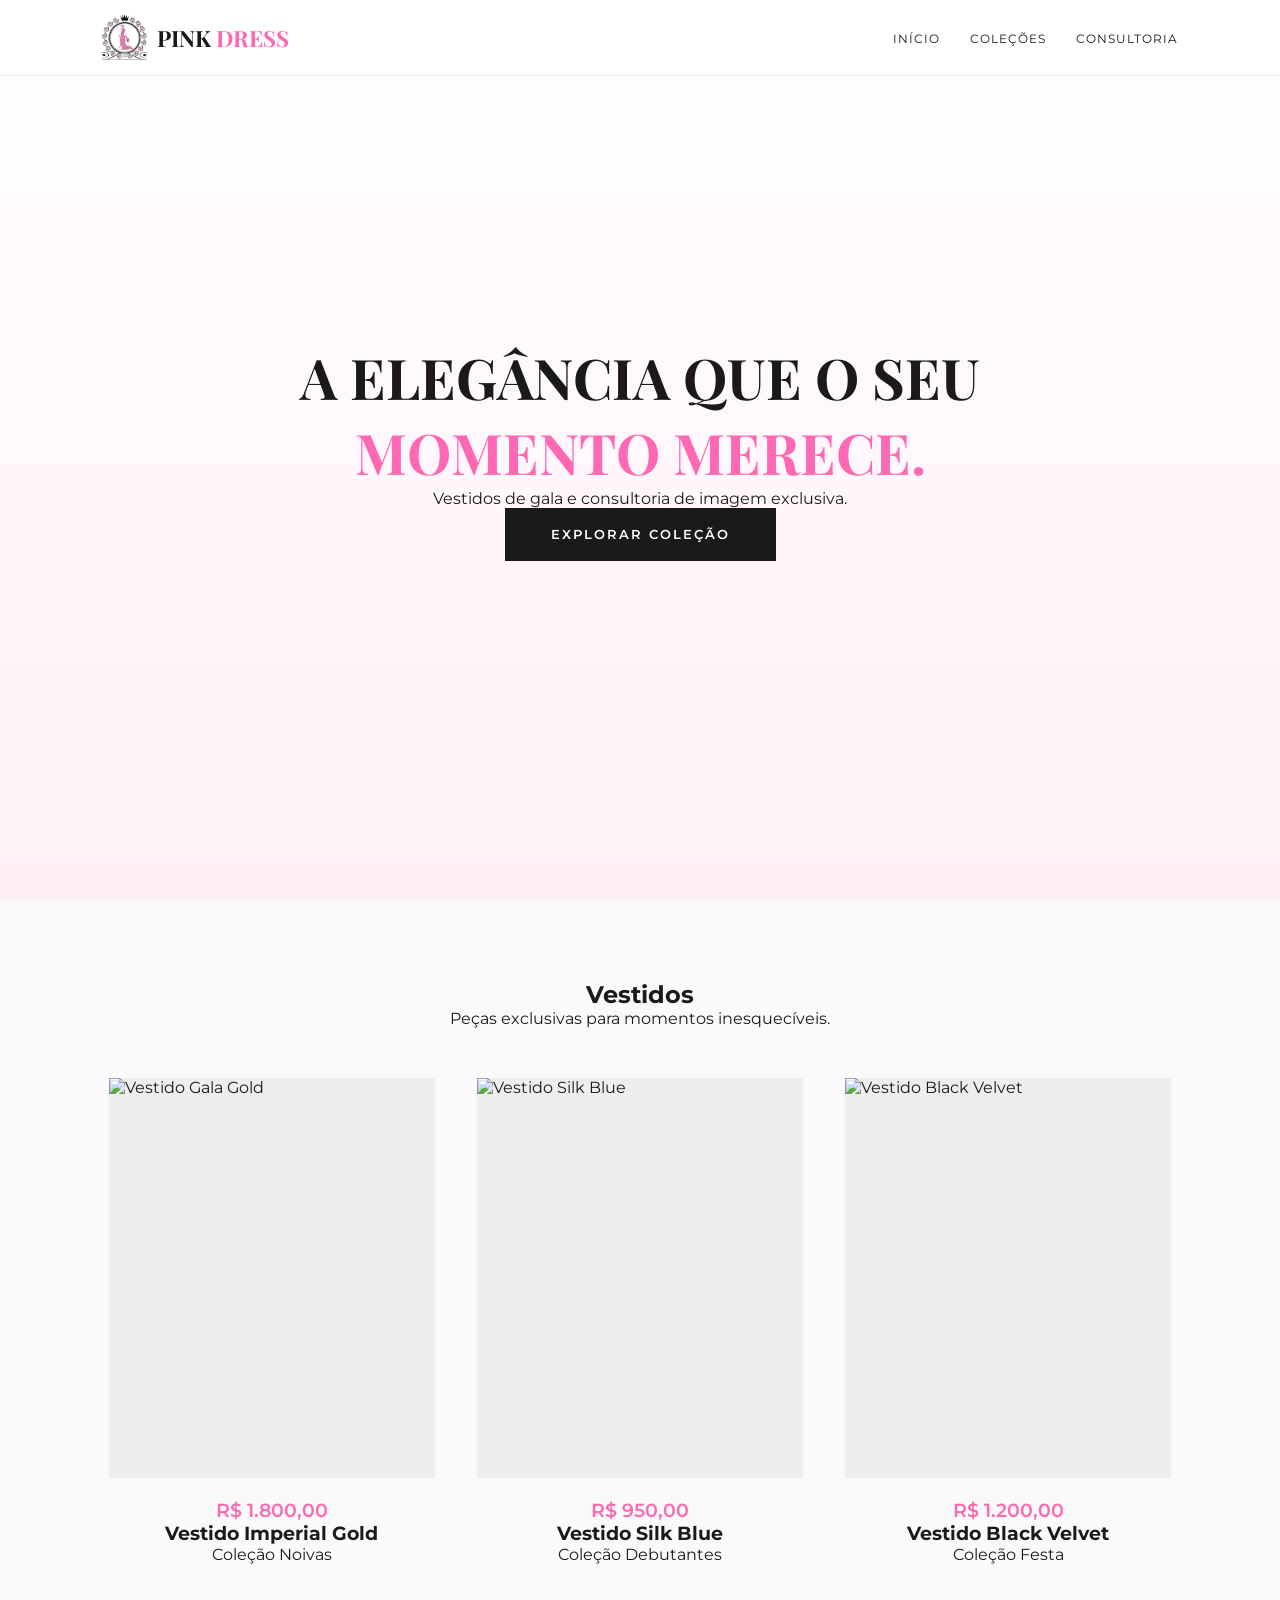
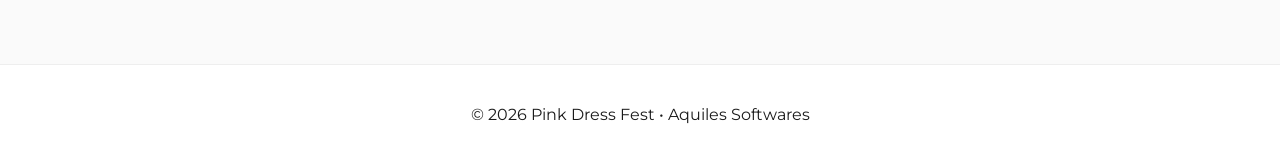
==== index.html @ ac2a023e "Update index.html" ====
<!DOCTYPE html>
<html lang="pt-br">
<head>
    <meta charset="UTF-8">
    <meta name="viewport" content="width=device-width, initial-scale=1.0">
    <title>Pink Dress Fest | Vitrine de Elite</title>
    <link rel="stylesheet" href="style.css">
    <link href="https://fonts.googleapis.com/css2?family=Playfair+Display:wght@400;700&family=Montserrat:wght@300;400;600&display=swap" rel="stylesheet">
</head>
<body>

<header>
    <nav class="navbar">
        <div class="logo">
            <img src="488578531_2032792070558680_6941908533414280762_n.jpg" alt="Pink Dress Logo" class="logo-img">
            PINK <span class="logo-text-dress">DRESS</span>
        </div>
        
        
        <label for="menu-check" class="menu-icon">
            <span></span><span></span><span></span>
        </label>

        <ul class="nav-links">
            <li><a href="#home">Início</a></li>
            <li><a href="#vitrine">Coleções</a></li>
            <li><a href="consultoria.html">Consultoria</a></li>
        </ul>
    </nav>
</header>

<section id="home" class="hero">
    <div class="hero-content">
        <h1>A ELEGÂNCIA QUE O SEU <br><span>MOMENTO MERECE.</span></h1>
        <p>Vestidos de gala e consultoria de imagem exclusiva.</p>
        <a href="#vitrine" class="btn-primary">Explorar Coleção</a>
    </div>
</section>

<section id="vitrine" class="container">
    <div class="header-section">
        <h2>Vestidos</h2>
        <p>Peças exclusivas para momentos inesquecíveis.</p>
    </div>

    <div class="product-grid" id="product-list">
        <article class="product-card">
            <a href="produto.html?item=imperial-gold" class="product-link">
                <div class="product-image-container">
                    <img src="https://images.unsplash.com/photo-1566174053879-31528523f8ae?q=80&w=400" alt="Vestido Gala Gold">
                </div>
                <div class="product-info">
                    <span class="price-tag">R$ 1.800,00</span>
                    <h3>Vestido Imperial Gold</h3>
                    <p class="category">Coleção Noivas</p>
                </div>
            </a>
        </article>

        <article class="product-card">
            <a href="produto.html?item=silk-blue" class="product-link">
                <div class="product-image-container">
                    <img src="https://images.unsplash.com/photo-1595777457583-95e059d581b8?q=80&w=400" alt="Vestido Silk Blue">
                </div>
                <div class="product-info">
                    <span class="price-tag">R$ 950,00</span>
                    <h3>Vestido Silk Blue</h3>
                    <p class="category">Coleção Debutantes</p>
                </div>
            </a>
        </article>

        <article class="product-card">
            <a href="produto.html?item=black-velvet" class="product-link">
                <div class="product-image-container">
                    <img src="https://images.unsplash.com/photo-1539008835657-9e8e9680fe0a?q=80&w=400" alt="Vestido Black Velvet">
                </div>
                <div class="product-info">
                    <span class="price-tag">R$ 1.200,00</span>
                    <h3>Vestido Black Velvet</h3>
                    <p class="category">Coleção Festa</p>
                </div>
            </a>
        </article>
    </div>
</section>

<footer style="padding: 40px; text-align: center; background: #fff; border-top: 1px solid #eee;">
    <p>&copy; 2026 Pink Dress Fest • Aquiles Softwares</p>
</footer>

<script src="script.js"></script>
</body>
</html>
---- style.css ----
/* Variáveis */
:root {
    --primary: #ff69b4;
    --primary-hover: #ff1493; 
    --text-dark: #1a1a1a;
    --text-light: #71717a;
    --bg-white: #ffffff;
    --bg-off: #fafafa;
}

* { margin: 0; padding: 0; box-sizing: border-box; }

body {
    background-color: var(--bg-white);
    color: var(--text-dark);
    font-family: 'Montserrat', sans-serif;
    scroll-behavior: smooth;
    overflow-x: hidden;
}

/* Navbar */
.navbar {
    display: flex; justify-content: space-between; align-items: center;
    padding: 15px 8%; background: #fff; border-bottom: 1px solid #eee;
    position: fixed; width: 100%; z-index: 1000;
}
.logo { display: flex; align-items: center; font-family: 'Playfair Display'; font-size: 1.4rem; font-weight: 700; }
.logo-img { height: 45px; margin-right: 10px; }
.logo-text-dress { color: var(--primary); margin-left: 5px; }

.nav-links { display: flex; list-style: none; }
.nav-links li a { 
    color: var(--text-dark); text-decoration: none; margin-left: 30px; 
    font-size: 0.75rem; text-transform: uppercase; letter-spacing: 1px;
}

/* Hero */
.hero {
    height: 100vh; display: flex; align-items: center; justify-content: center;
    text-align: center; background: linear-gradient(rgba(255,255,255,0.3), rgba(255,105,180,0.1)), 
    url('https://www.psicologo.com.br/wp-content/uploads/casamento-feliz-um-guia-para-casamentos-felizes-2048x1157.jpg');
    background-size: cover; background-position: center; background-attachment: fixed;
}
.hero h1 { font-family: 'Playfair Display'; font-size: 3.5rem; }
.hero h1 span { color: var(--primary); }

/* Botões */
.btn-primary {
    display: inline-block; padding: 18px 45px; background: var(--text-dark);
    color: #fff; text-decoration: none; text-transform: uppercase; font-weight: 600;
    font-size: 0.8rem; letter-spacing: 2px; transition: 0.3s; border: 1px solid var(--text-dark);
}
.btn-primary:hover { background: var(--primary); border-color: var(--primary); transform: translateY(-3px); }

/* Vitrine */
.container { padding: 80px 8%; background: var(--bg-off); }
.header-section { text-align: center; margin-bottom: 50px; }

.product-grid {
    display: grid; grid-template-columns: repeat(auto-fit, minmax(300px, 1fr));
    gap: 30px; justify-items: center;
}

.product-link { text-decoration: none; color: inherit; display: block; width: 100%; }

.product-card { width: 100%; max-width: 326px; transition: 0.3s; }
.product-image-container { height: 400px; overflow: hidden; position: relative; background: #eee; }
.product-image-container img { width: 100%; height: 100%; object-fit: cover; transition: 0.6s; }
.product-card:hover img { transform: scale(1.08); }

.product-info { padding: 20px 0; text-align: center; }
.price-tag { color: var(--primary); font-size: 1.2rem; font-weight: 600; }

/* Mobile */
@media (max-width: 768px) {
    .navbar { padding: 10px 5%; }
    .hero h1 { font-size: 2.2rem; }
    
    .product-grid {
        display: flex; overflow-x: auto; scroll-snap-type: x mandatory;
        gap: 20px; padding: 20px 5%;
    }
    .product-grid::-webkit-scrollbar { display: none; }
    .product-card { flex: 0 0 280px; scroll-snap-align: center; }
    
    .hero { background-attachment: scroll; }
}
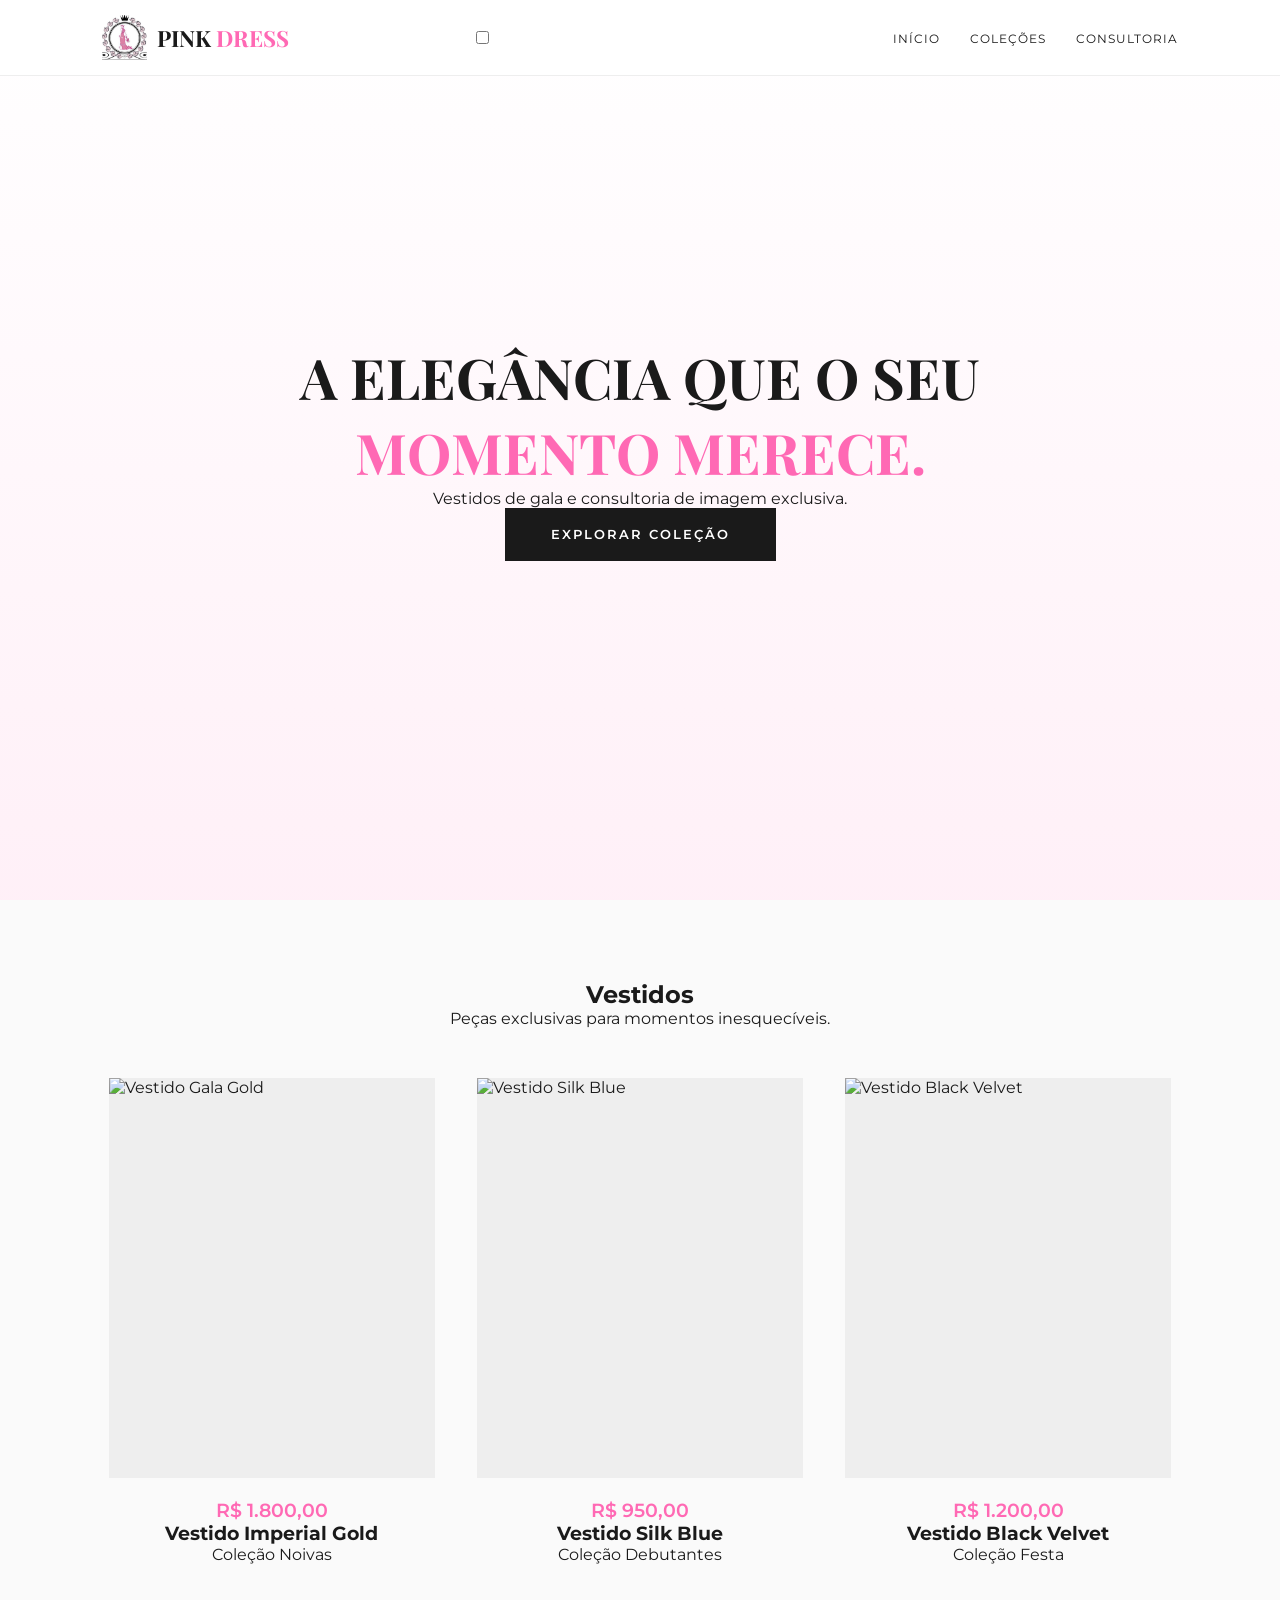
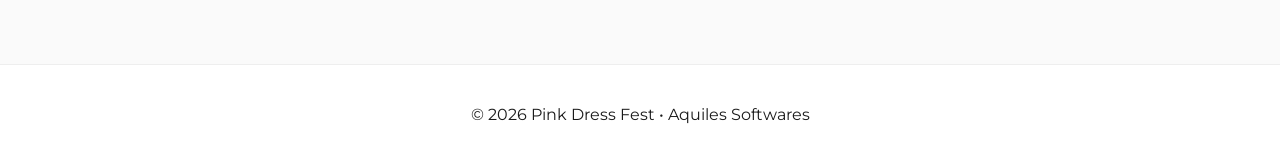
==== commit 5da7f19e: "Update index.html" ====
--- a/index.html
+++ b/index.html
@@ -3,7 +3,7 @@
 <head>
     <meta charset="UTF-8">
     <meta name="viewport" content="width=device-width, initial-scale=1.0">
-    <title>Pink Dress Fest | Vitrine de Elite</title>
+    <title>Pink Dress Fest</title>
     <link rel="stylesheet" href="style.css">
     <link href="https://fonts.googleapis.com/css2?family=Playfair+Display:wght@400;700&family=Montserrat:wght@300;400;600&display=swap" rel="stylesheet">
 </head>
@@ -16,9 +16,12 @@
             PINK <span class="logo-text-dress">DRESS</span>
         </div>
         
+        <input type="checkbox" id="menu-check">
         
         <label for="menu-check" class="menu-icon">
-            <span></span><span></span><span></span>
+            <span></span>
+            <span></span>
+            <span></span>
         </label>
 
         <ul class="nav-links">
--- a/style.css
+++ b/style.css
@@ -85,3 +85,63 @@
     
     .hero { background-attachment: scroll; }
 }
+/* ... (mantenha as variáveis e o topo do CSS igual) ... */
+
+/* MELHORIA NA NAVBAR MOBILE */
+@media (max-width: 768px) {
+    .navbar { 
+        padding: 10px 5%; 
+        height: 70px;
+    }
+
+    /* Menu Lateral Estilo "Drawer" */
+    .nav-links {
+        position: fixed;
+        top: 0;
+        right: -100%;
+        width: 75%; /* Não ocupa a tela toda para dar profundidade */
+        height: 100vh;
+        background: #fff;
+        flex-direction: column;
+        justify-content: center;
+        align-items: center;
+        box-shadow: -10px 0 30px rgba(0,0,0,0.1);
+        z-index: 999;
+    }
+
+    .nav-links li { margin: 25px 0; }
+    .nav-links li a { font-size: 1.1rem; font-weight: 600; }
+
+    /* Ajuste do Hero para telas verticais */
+    .hero { 
+        background-attachment: scroll; /* Evita bugs de rolagem no iOS */
+        padding: 0 20px;
+    }
+    
+    .hero h1 { 
+        font-size: 1.8rem; /* Texto menor para não quebrar feio */
+        letter-spacing: 1px;
+    }
+
+    /* SCROLL HORIZONTAL PREMIUM */
+    .product-grid {
+        display: flex;
+        overflow-x: auto;
+        scroll-snap-type: x mandatory;
+        gap: 15px;
+        padding: 20px 5%; /* Alinhado com a margem da logo */
+        scrollbar-width: none; /* Firefox */
+    }
+
+    .product-grid::-webkit-scrollbar { display: none; } /* Chrome/Safari */
+
+    .product-card {
+        flex: 0 0 75vw; /* Mostra 75% do card e um pedaço do próximo */
+        scroll-snap-align: center;
+    }
+
+    .product-image-container {
+        height: 380px; /* Mais alto para destacar o corte do vestido */
+        border-radius: 12px; /* Bordas arredondadas dão toque moderno */
+    }
+}
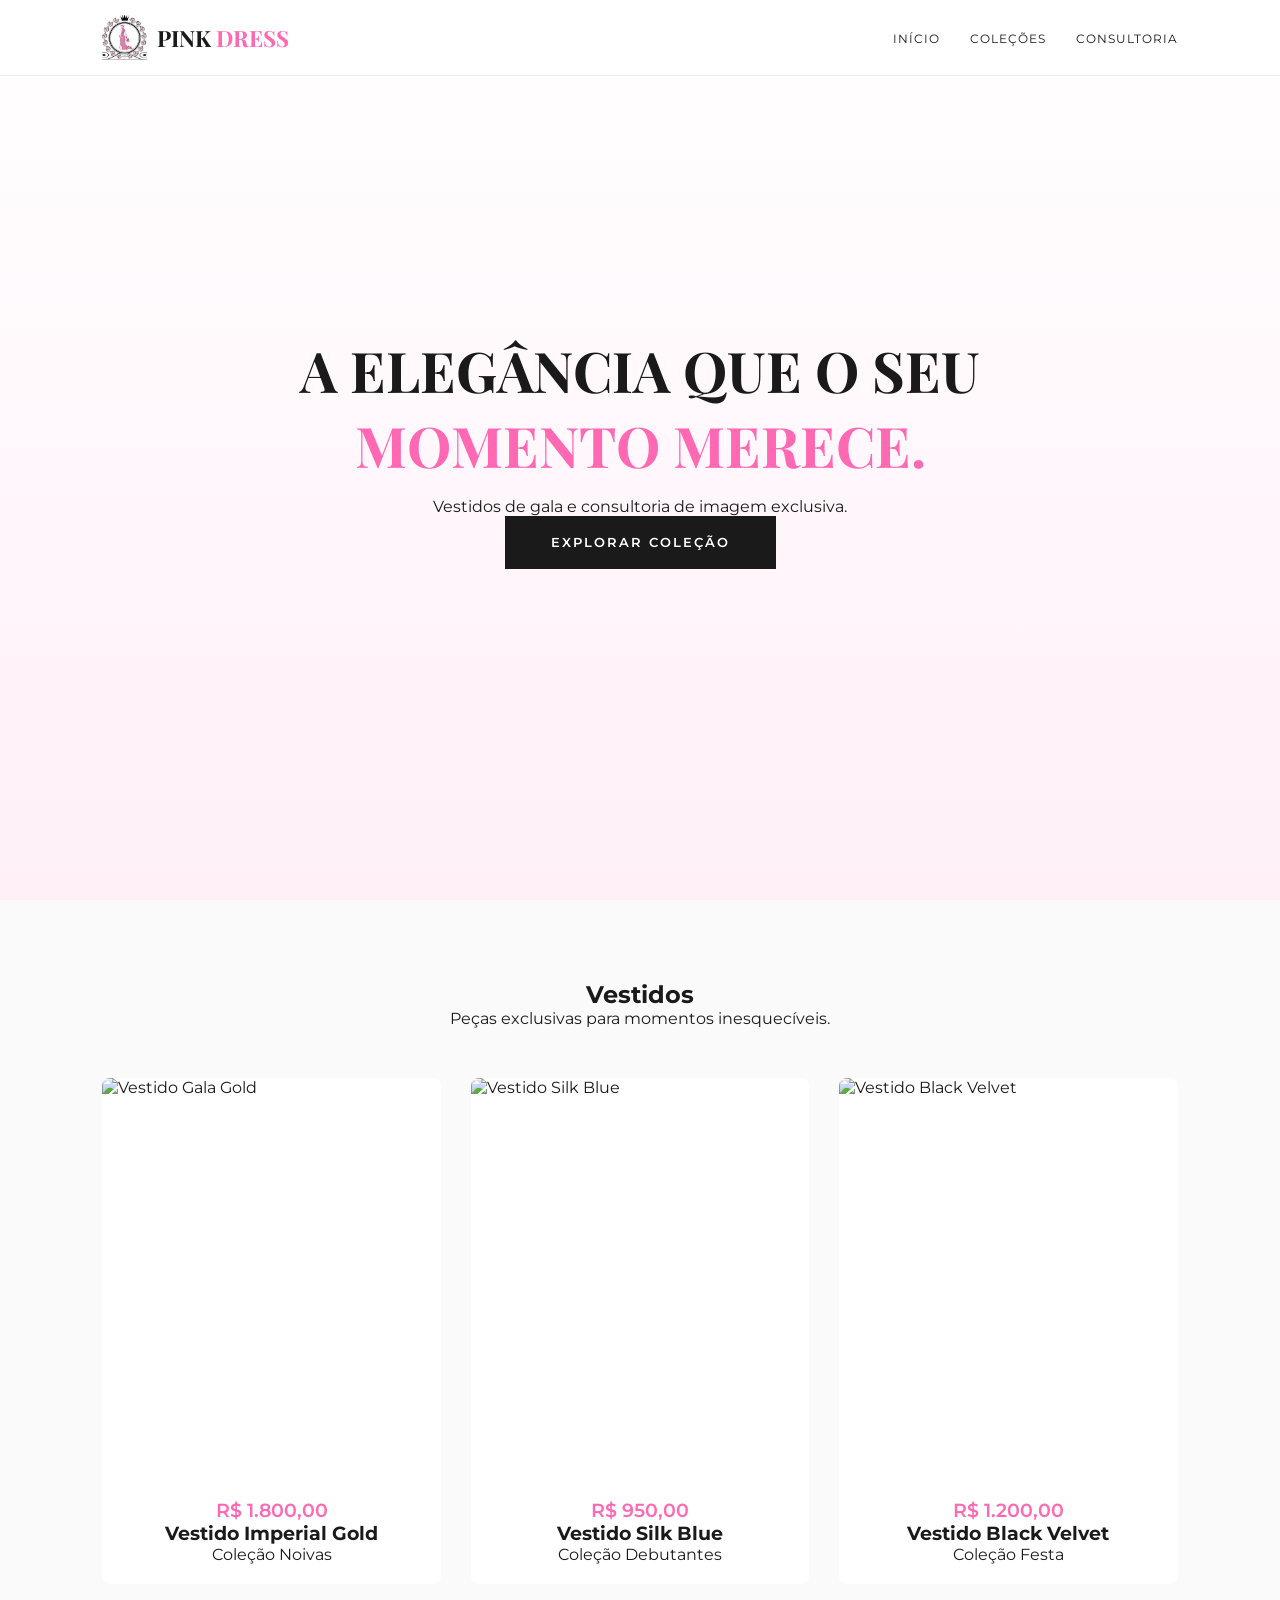
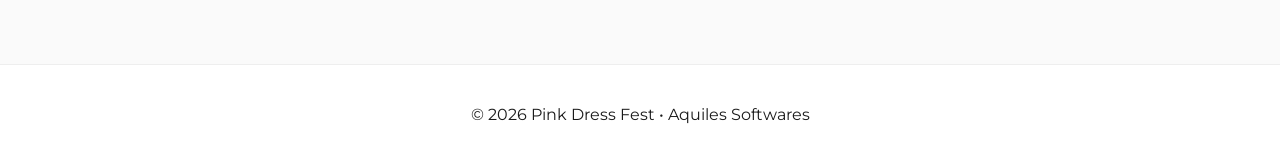
==== commit 4f2e5127: "Update index.html" ====
--- a/index.html
+++ b/index.html
@@ -76,7 +76,7 @@
         <article class="product-card">
             <a href="produto.html?item=black-velvet" class="product-link">
                 <div class="product-image-container">
-                    <img src="https://images.unsplash.com/photo-1539008835657-9e8e9680fe0a?q=80&w=400" alt="Vestido Black Velvet">
+                    <img src="https://www.deliriyou.com.br/app-deliriyou/assets/images/dinamica/produto/457/cor_0/03062-vestido-black-longo-210120-e95854.jpg" alt="Vestido Black Velvet">
                 </div>
                 <div class="product-info">
                     <span class="price-tag">R$ 1.200,00</span>
--- a/style.css
+++ b/style.css
@@ -1,4 +1,3 @@
-/* Variáveis */
 :root {
     --primary: #ff69b4;
     --primary-hover: #ff1493; 
@@ -18,7 +17,7 @@
     overflow-x: hidden;
 }
 
-/* Navbar */
+/* --- Navbar --- */
 .navbar {
     display: flex; justify-content: space-between; align-items: center;
     padding: 15px 8%; background: #fff; border-bottom: 1px solid #eee;
@@ -28,23 +27,25 @@
 .logo-img { height: 45px; margin-right: 10px; }
 .logo-text-dress { color: var(--primary); margin-left: 5px; }
 
+#menu-check { display: none; }
+
 .nav-links { display: flex; list-style: none; }
 .nav-links li a { 
     color: var(--text-dark); text-decoration: none; margin-left: 30px; 
-    font-size: 0.75rem; text-transform: uppercase; letter-spacing: 1px;
+    font-size: 0.75rem; text-transform: uppercase; letter-spacing: 1px; transition: 0.3s;
 }
+.nav-links li a:hover { color: var(--primary); }
 
-/* Hero */
+/* --- Hero --- */
 .hero {
     height: 100vh; display: flex; align-items: center; justify-content: center;
     text-align: center; background: linear-gradient(rgba(255,255,255,0.3), rgba(255,105,180,0.1)), 
     url('https://www.psicologo.com.br/wp-content/uploads/casamento-feliz-um-guia-para-casamentos-felizes-2048x1157.jpg');
     background-size: cover; background-position: center; background-attachment: fixed;
 }
-.hero h1 { font-family: 'Playfair Display'; font-size: 3.5rem; }
+.hero h1 { font-family: 'Playfair Display'; font-size: 3.5rem; margin-bottom: 15px; }
 .hero h1 span { color: var(--primary); }
 
-/* Botões */
 .btn-primary {
     display: inline-block; padding: 18px 45px; background: var(--text-dark);
     color: #fff; text-decoration: none; text-transform: uppercase; font-weight: 600;
@@ -52,96 +53,138 @@
 }
 .btn-primary:hover { background: var(--primary); border-color: var(--primary); transform: translateY(-3px); }
 
-/* Vitrine */
+/* --- Vitrine --- */
 .container { padding: 80px 8%; background: var(--bg-off); }
 .header-section { text-align: center; margin-bottom: 50px; }
+.product-grid { display: grid; grid-template-columns: repeat(auto-fit, minmax(300px, 1fr)); gap: 30px; }
+.product-link { text-decoration: none; color: inherit; }
+.product-card { background: #fff; transition: 0.3s; border-radius: 8px; overflow: hidden; }
+.product-image-container { height: 400px; overflow: hidden; position: relative; }
+.product-image-container img { width: 100%; height: 100%; object-fit: cover; transition: 0.6s; }
+.product-card:hover img { transform: scale(1.08); }
+.product-info { padding: 20px; text-align: center; }
+.price-tag { color: var(--primary); font-size: 1.2rem; font-weight: 600; }
 
-.product-grid {
-    display: grid; grid-template-columns: repeat(auto-fit, minmax(300px, 1fr));
-    gap: 30px; justify-items: center;
+/* --- Mobile (3 Retas + Scroll Horizontal) --- */
+@media (max-width: 768px) {
+    .navbar { padding: 15px 5%; }
+
+    /* Ícone das 3 retas */
+    .menu-icon {
+        display: flex; flex-direction: column; justify-content: space-between;
+        width: 30px; height: 20px; cursor: pointer; z-index: 1100;
+    }
+    .menu-icon span {
+        display: block; height: 3px; width: 100%; background: var(--text-dark);
+        border-radius: 10px; transition: 0.3s;
+    }
+
+    /* Animação para o X */
+    #menu-check:checked ~ .menu-icon span:nth-child(1) { transform: translateY(8px) rotate(45deg); }
+    #menu-check:checked ~ .menu-icon span:nth-child(2) { opacity: 0; }
+    #menu-check:checked ~ .menu-icon span:nth-child(3) { transform: translateY(-9px) rotate(-45deg); }
+
+    /* Menu lateral */
+    .nav-links {
+        position: fixed; top: 0; right: -100%; width: 70%; height: 100vh;
+        background: #fff; flex-direction: column; justify-content: center;
+        align-items: center; gap: 30px; transition: 0.4s; box-shadow: -5px 0 15px rgba(0,0,0,0.1);
+    }
+    #menu-check:checked ~ .nav-links { right: 0; }
+    .nav-links li a { margin-left: 0; font-size: 1.1rem; font-weight: 600; }
+
+    /* Scroll Horizontal */
+    .product-grid {
+        display: flex; overflow-x: auto; scroll-snap-type: x mandatory;
+        padding: 20px 5%; gap: 15px; scrollbar-width: none;
+    }
+    .product-grid::-webkit-scrollbar { display: none; }
+    .product-card { flex: 0 0 80vw; scroll-snap-align: center; }
+    
+    .hero h1 { font-size: 2rem; }
+    .hero { background-attachment: scroll; }
+}
+/* --- Página de Consultoria --- */
+.consultoria-section {
+    padding: 140px 8% 80px;
+    background-color: var(--bg-off);
+    min-height: 100vh;
 }
 
-.product-link { text-decoration: none; color: inherit; display: block; width: 100%; }
+.container-flex {
+    display: grid;
+    grid-template-columns: 1fr 1fr;
+    gap: 60px;
+    align-items: start;
+}
 
-.product-card { width: 100%; max-width: 326px; transition: 0.3s; }
-.product-image-container { height: 400px; overflow: hidden; position: relative; background: #eee; }
-.product-image-container img { width: 100%; height: 100%; object-fit: cover; transition: 0.6s; }
-.product-card:hover img { transform: scale(1.08); }
+.titulo-vip {
+    font-family: 'Playfair Display', serif;
+    font-size: 3rem;
+    margin-bottom: 20px;
+}
 
-.product-info { padding: 20px 0; text-align: center; }
-.price-tag { color: var(--primary); font-size: 1.2rem; font-weight: 600; }
+.destaque-pink { color: var(--primary); }
 
-/* Mobile */
-@media (max-width: 768px) {
-    .navbar { padding: 10px 5%; }
-    .hero h1 { font-size: 2.2rem; }
-    
-    .product-grid {
-        display: flex; overflow-x: auto; scroll-snap-type: x mandatory;
-        gap: 20px; padding: 20px 5%;
-    }
-    .product-grid::-webkit-scrollbar { display: none; }
-    .product-card { flex: 0 0 280px; scroll-snap-align: center; }
-    
-    .hero { background-attachment: scroll; }
+.subtitulo {
+    font-size: 1.1rem;
+    color: var(--text-light);
+    line-height: 1.6;
+    margin-bottom: 40px;
 }
-/* ... (mantenha as variáveis e o topo do CSS igual) ... */
 
-/* MELHORIA NA NAVBAR MOBILE */
-@media (max-width: 768px) {
-    .navbar { 
-        padding: 10px 5%; 
-        height: 70px;
-    }
+/* Benefícios */
+.beneficios { display: flex; flex-direction: column; gap: 25px; }
+.item-beneficio { display: flex; gap: 15px; }
+.icon-pink { color: var(--primary); font-size: 1.2rem; font-weight: bold; }
+.item-beneficio strong { display: block; font-size: 1rem; margin-bottom: 3px; }
+.item-beneficio p { font-size: 0.9rem; color: var(--text-light); }
 
-    /* Menu Lateral Estilo "Drawer" */
-    .nav-links {
-        position: fixed;
-        top: 0;
-        right: -100%;
-        width: 75%; /* Não ocupa a tela toda para dar profundidade */
-        height: 100vh;
-        background: #fff;
-        flex-direction: column;
-        justify-content: center;
-        align-items: center;
-        box-shadow: -10px 0 30px rgba(0,0,0,0.1);
-        z-index: 999;
-    }
+/* Formulário Card */
+.form-box {
+    background: #fff;
+    padding: 40px;
+    border-radius: 15px;
+    box-shadow: 0 10px 40px rgba(0,0,0,0.05);
+}
 
-    .nav-links li { margin: 25px 0; }
-    .nav-links li a { font-size: 1.1rem; font-weight: 600; }
+.form-box h3 {
+    font-family: 'Playfair Display', serif;
+    font-size: 1.8rem;
+    margin-bottom: 10px;
+}
 
-    /* Ajuste do Hero para telas verticais */
-    .hero { 
-        background-attachment: scroll; /* Evita bugs de rolagem no iOS */
-        padding: 0 20px;
-    }
-    
-    .hero h1 { 
-        font-size: 1.8rem; /* Texto menor para não quebrar feio */
-        letter-spacing: 1px;
-    }
+.form-box p {
+    font-size: 0.9rem;
+    color: var(--text-light);
+    margin-bottom: 30px;
+}
 
-    /* SCROLL HORIZONTAL PREMIUM */
-    .product-grid {
-        display: flex;
-        overflow-x: auto;
-        scroll-snap-type: x mandatory;
-        gap: 15px;
-        padding: 20px 5%; /* Alinhado com a margem da logo */
-        scrollbar-width: none; /* Firefox */
-    }
+.consultoria-form { display: flex; flex-direction: column; gap: 20px; }
 
-    .product-grid::-webkit-scrollbar { display: none; } /* Chrome/Safari */
+.input-group { display: flex; flex-direction: column; gap: 8px; }
+.input-group label { font-size: 0.85rem; font-weight: 600; text-transform: uppercase; letter-spacing: 1px; }
 
-    .product-card {
-        flex: 0 0 75vw; /* Mostra 75% do card e um pedaço do próximo */
-        scroll-snap-align: center;
-    }
+.input-group input, .input-group textarea {
+    padding: 12px 15px;
+    border: 1px solid #ddd;
+    border-radius: 5px;
+    font-family: 'Montserrat', sans-serif;
+    font-size: 1rem;
+    outline: none;
+    transition: 0.3s;
+}
 
-    .product-image-container {
-        height: 380px; /* Mais alto para destacar o corte do vestido */
-        border-radius: 12px; /* Bordas arredondadas dão toque moderno */
-    }
+.input-group input:focus, .input-group textarea:focus {
+    border-color: var(--primary);
 }
+
+.full-width { width: 100%; cursor: pointer; }
+
+/* Mobile Consultoria */
+@media (max-width: 900px) {
+    .container-flex { grid-template-columns: 1fr; }
+    .consultoria-section { padding-top: 100px; }
+    .titulo-vip { font-size: 2.2rem; }
+    .form-box { padding: 25px; }
+}
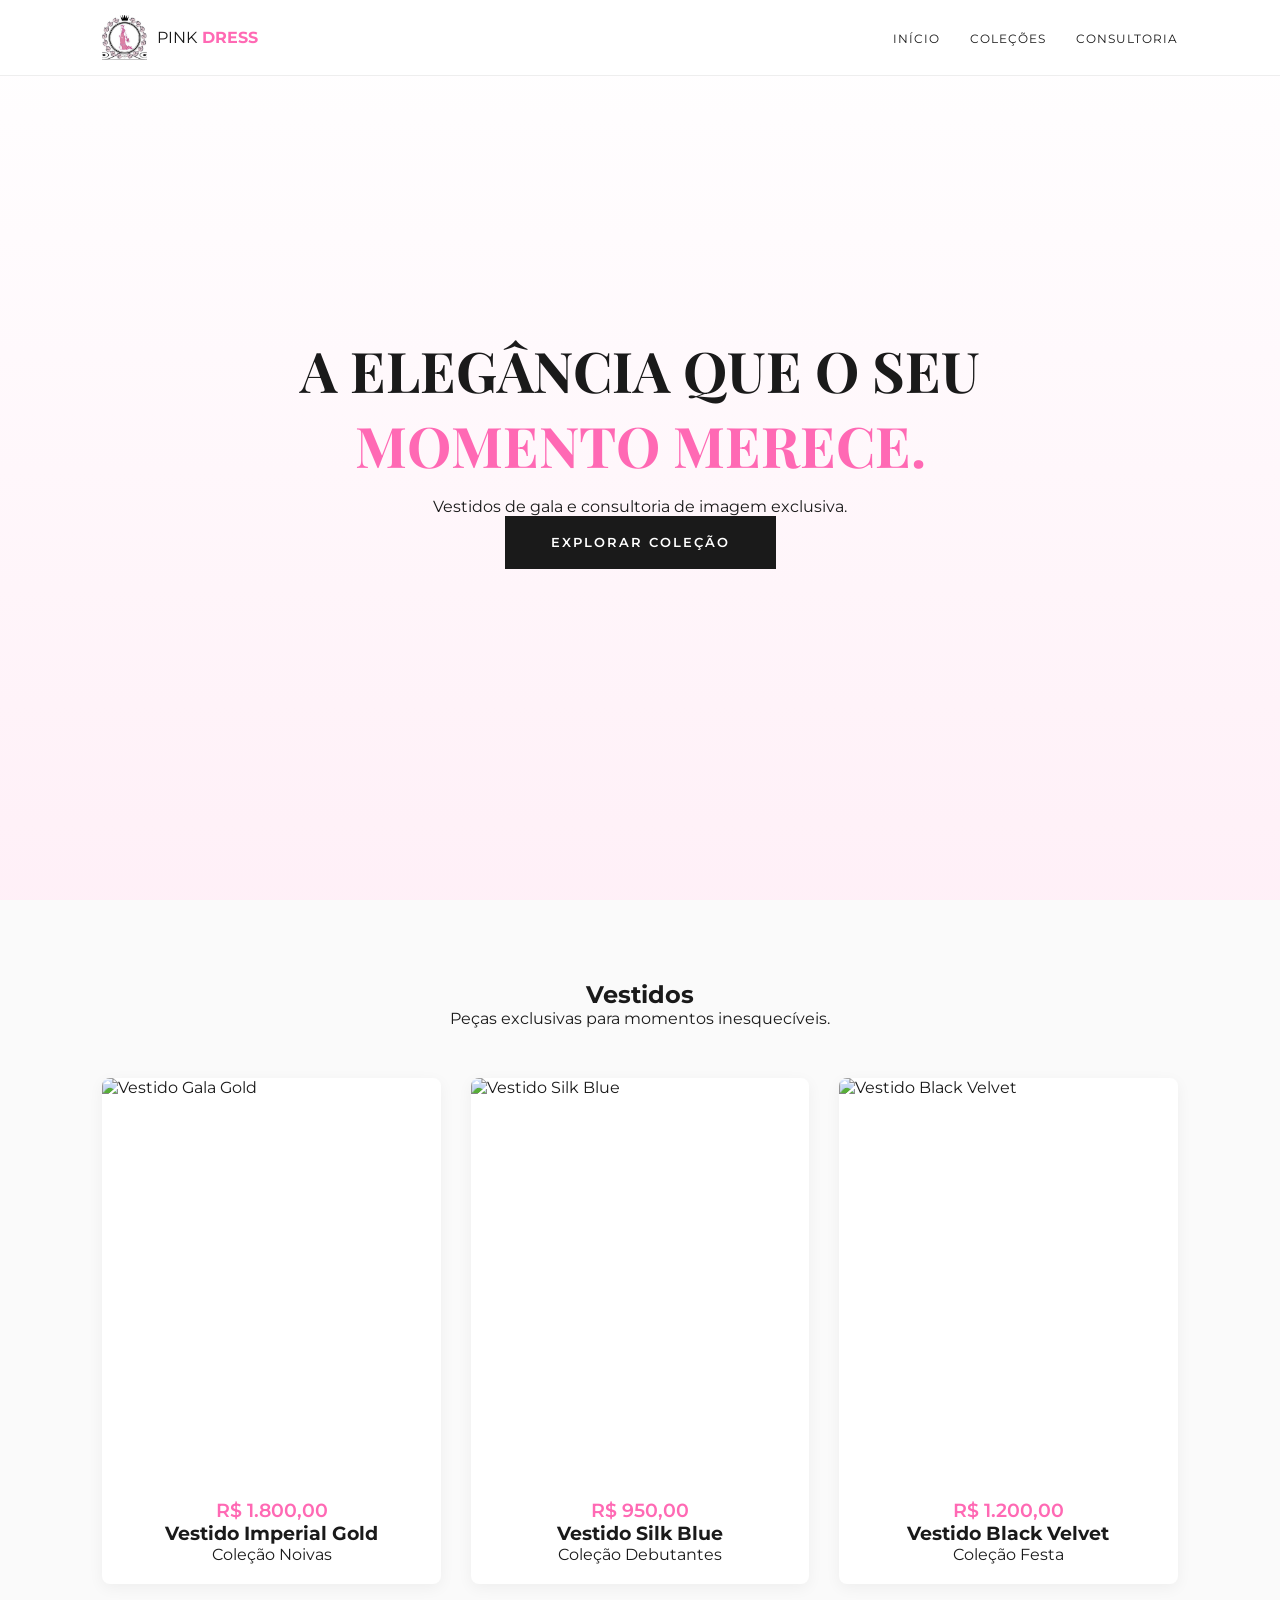
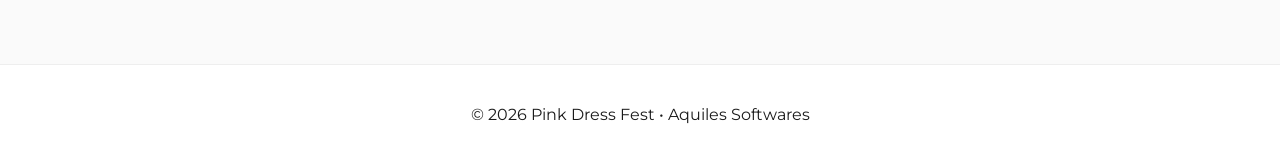
==== commit f4b3f02e: "Change title and update logo navigation Updated the title and added navigation links to the logo." ====
--- a/index.html
+++ b/index.html
@@ -3,7 +3,7 @@
 <head>
     <meta charset="UTF-8">
     <meta name="viewport" content="width=device-width, initial-scale=1.0">
-    <title>Pink Dress Fest</title>
+    <title>Pink Dress Fest | Vitrine de Elite</title>
     <link rel="stylesheet" href="style.css">
     <link href="https://fonts.googleapis.com/css2?family=Playfair+Display:wght@400;700&family=Montserrat:wght@300;400;600&display=swap" rel="stylesheet">
 </head>
@@ -12,21 +12,21 @@
 <header>
     <nav class="navbar">
         <div class="logo">
-            <img src="488578531_2032792070558680_6941908533414280762_n.jpg" alt="Pink Dress Logo" class="logo-img">
-            PINK <span class="logo-text-dress">DRESS</span>
+            <a href="index.html">
+                <img src="488578531_2032792070558680_6941908533414280762_n.jpg" alt="Pink Dress Logo" class="logo-img">
+                PINK <span class="logo-text-dress">DRESS</span>
+            </a>
         </div>
         
         <input type="checkbox" id="menu-check">
         
         <label for="menu-check" class="menu-icon">
-            <span></span>
-            <span></span>
-            <span></span>
+            <span></span><span></span><span></span>
         </label>
 
         <ul class="nav-links">
-            <li><a href="#home">Início</a></li>
-            <li><a href="#vitrine">Coleções</a></li>
+            <li><a href="index.html#home">Início</a></li>
+            <li><a href="index.html#vitrine">Coleções</a></li>
             <li><a href="consultoria.html">Consultoria</a></li>
         </ul>
     </nav>
--- a/style.css
+++ b/style.css
@@ -23,9 +23,12 @@
     padding: 15px 8%; background: #fff; border-bottom: 1px solid #eee;
     position: fixed; width: 100%; z-index: 1000;
 }
-.logo { display: flex; align-items: center; font-family: 'Playfair Display'; font-size: 1.4rem; font-weight: 700; }
+
+.logo a { 
+    display: flex; align-items: center; text-decoration: none; color: inherit; 
+}
 .logo-img { height: 45px; margin-right: 10px; }
-.logo-text-dress { color: var(--primary); margin-left: 5px; }
+.logo-text-dress { color: var(--primary); margin-left: 5px; font-weight: 700; }
 
 #menu-check { display: none; }
 
@@ -34,7 +37,17 @@
     color: var(--text-dark); text-decoration: none; margin-left: 30px; 
     font-size: 0.75rem; text-transform: uppercase; letter-spacing: 1px; transition: 0.3s;
 }
-.nav-links li a:hover { color: var(--primary); }
+.nav-links li a:hover, .nav-links li a.active { color: var(--primary); }
+
+/* --- Botão Voltar (Para páginas internas) --- */
+.btn-back {
+    position: fixed; top: 90px; left: 5%; z-index: 900;
+    background: var(--bg-white); padding: 10px 20px; border-radius: 30px;
+    text-decoration: none; color: var(--text-dark); font-size: 0.8rem;
+    font-weight: 600; box-shadow: 0 4px 10px rgba(0,0,0,0.1);
+    display: flex; align-items: center; gap: 8px; border: 1px solid #eee;
+}
+.btn-back:hover { background: var(--primary); color: #fff; border-color: var(--primary); }
 
 /* --- Hero --- */
 .hero {
@@ -58,133 +71,41 @@
 .header-section { text-align: center; margin-bottom: 50px; }
 .product-grid { display: grid; grid-template-columns: repeat(auto-fit, minmax(300px, 1fr)); gap: 30px; }
 .product-link { text-decoration: none; color: inherit; }
-.product-card { background: #fff; transition: 0.3s; border-radius: 8px; overflow: hidden; }
-.product-image-container { height: 400px; overflow: hidden; position: relative; }
+.product-card { background: #fff; transition: 0.3s; border-radius: 8px; overflow: hidden; box-shadow: 0 4px 15px rgba(0,0,0,0.05); }
+.product-image-container { height: 400px; overflow: hidden; }
 .product-image-container img { width: 100%; height: 100%; object-fit: cover; transition: 0.6s; }
 .product-card:hover img { transform: scale(1.08); }
 .product-info { padding: 20px; text-align: center; }
 .price-tag { color: var(--primary); font-size: 1.2rem; font-weight: 600; }
 
-/* --- Mobile (3 Retas + Scroll Horizontal) --- */
+/* --- Consultoria --- */
+.consultoria-section { padding: 140px 8% 80px; background: var(--bg-off); min-height: 100vh; }
+.container-flex { display: grid; grid-template-columns: 1fr 1fr; gap: 60px; }
+.titulo-vip { font-family: 'Playfair Display'; font-size: 3rem; margin-bottom: 20px; }
+.destaque-pink { color: var(--primary); }
+.beneficios { display: flex; flex-direction: column; gap: 20px; margin: 30px 0; }
+.item-beneficio { display: flex; gap: 10px; }
+.form-box { background: #fff; padding: 40px; border-radius: 15px; box-shadow: 0 10px 30px rgba(0,0,0,0.05); }
+.consultoria-form { display: flex; flex-direction: column; gap: 15px; }
+.input-group { display: flex; flex-direction: column; gap: 5px; }
+.input-group input, .input-group textarea { padding: 12px; border: 1px solid #ddd; border-radius: 5px; font-family: inherit; }
+
+/* --- Mobile --- */
 @media (max-width: 768px) {
     .navbar { padding: 15px 5%; }
-
-    /* Ícone das 3 retas */
-    .menu-icon {
-        display: flex; flex-direction: column; justify-content: space-between;
-        width: 30px; height: 20px; cursor: pointer; z-index: 1100;
-    }
-    .menu-icon span {
-        display: block; height: 3px; width: 100%; background: var(--text-dark);
-        border-radius: 10px; transition: 0.3s;
-    }
-
-    /* Animação para o X */
+    .menu-icon { display: flex; flex-direction: column; justify-content: space-between; width: 30px; height: 20px; cursor: pointer; z-index: 1100; }
+    .menu-icon span { display: block; height: 3px; width: 100%; background: var(--text-dark); border-radius: 10px; transition: 0.3s; }
+    
     #menu-check:checked ~ .menu-icon span:nth-child(1) { transform: translateY(8px) rotate(45deg); }
     #menu-check:checked ~ .menu-icon span:nth-child(2) { opacity: 0; }
     #menu-check:checked ~ .menu-icon span:nth-child(3) { transform: translateY(-9px) rotate(-45deg); }
 
-    /* Menu lateral */
-    .nav-links {
-        position: fixed; top: 0; right: -100%; width: 70%; height: 100vh;
-        background: #fff; flex-direction: column; justify-content: center;
-        align-items: center; gap: 30px; transition: 0.4s; box-shadow: -5px 0 15px rgba(0,0,0,0.1);
-    }
+    .nav-links { position: fixed; top: 0; right: -100%; width: 75%; height: 100vh; background: #fff; flex-direction: column; justify-content: center; align-items: center; gap: 30px; transition: 0.4s; }
     #menu-check:checked ~ .nav-links { right: 0; }
-    .nav-links li a { margin-left: 0; font-size: 1.1rem; font-weight: 600; }
-
-    /* Scroll Horizontal */
-    .product-grid {
-        display: flex; overflow-x: auto; scroll-snap-type: x mandatory;
-        padding: 20px 5%; gap: 15px; scrollbar-width: none;
-    }
-    .product-grid::-webkit-scrollbar { display: none; }
+    
+    .product-grid { display: flex; overflow-x: auto; scroll-snap-type: x mandatory; padding: 20px 5%; gap: 15px; }
     .product-card { flex: 0 0 80vw; scroll-snap-align: center; }
-    
+    .container-flex { grid-template-columns: 1fr; }
     .hero h1 { font-size: 2rem; }
-    .hero { background-attachment: scroll; }
+    .btn-back { top: 80px; left: 5%; padding: 8px 15px; }
 }
-/* --- Página de Consultoria --- */
-.consultoria-section {
-    padding: 140px 8% 80px;
-    background-color: var(--bg-off);
-    min-height: 100vh;
-}
-
-.container-flex {
-    display: grid;
-    grid-template-columns: 1fr 1fr;
-    gap: 60px;
-    align-items: start;
-}
-
-.titulo-vip {
-    font-family: 'Playfair Display', serif;
-    font-size: 3rem;
-    margin-bottom: 20px;
-}
-
-.destaque-pink { color: var(--primary); }
-
-.subtitulo {
-    font-size: 1.1rem;
-    color: var(--text-light);
-    line-height: 1.6;
-    margin-bottom: 40px;
-}
-
-/* Benefícios */
-.beneficios { display: flex; flex-direction: column; gap: 25px; }
-.item-beneficio { display: flex; gap: 15px; }
-.icon-pink { color: var(--primary); font-size: 1.2rem; font-weight: bold; }
-.item-beneficio strong { display: block; font-size: 1rem; margin-bottom: 3px; }
-.item-beneficio p { font-size: 0.9rem; color: var(--text-light); }
-
-/* Formulário Card */
-.form-box {
-    background: #fff;
-    padding: 40px;
-    border-radius: 15px;
-    box-shadow: 0 10px 40px rgba(0,0,0,0.05);
-}
-
-.form-box h3 {
-    font-family: 'Playfair Display', serif;
-    font-size: 1.8rem;
-    margin-bottom: 10px;
-}
-
-.form-box p {
-    font-size: 0.9rem;
-    color: var(--text-light);
-    margin-bottom: 30px;
-}
-
-.consultoria-form { display: flex; flex-direction: column; gap: 20px; }
-
-.input-group { display: flex; flex-direction: column; gap: 8px; }
-.input-group label { font-size: 0.85rem; font-weight: 600; text-transform: uppercase; letter-spacing: 1px; }
-
-.input-group input, .input-group textarea {
-    padding: 12px 15px;
-    border: 1px solid #ddd;
-    border-radius: 5px;
-    font-family: 'Montserrat', sans-serif;
-    font-size: 1rem;
-    outline: none;
-    transition: 0.3s;
-}
-
-.input-group input:focus, .input-group textarea:focus {
-    border-color: var(--primary);
-}
-
-.full-width { width: 100%; cursor: pointer; }
-
-/* Mobile Consultoria */
-@media (max-width: 900px) {
-    .container-flex { grid-template-columns: 1fr; }
-    .consultoria-section { padding-top: 100px; }
-    .titulo-vip { font-size: 2.2rem; }
-    .form-box { padding: 25px; }
-}
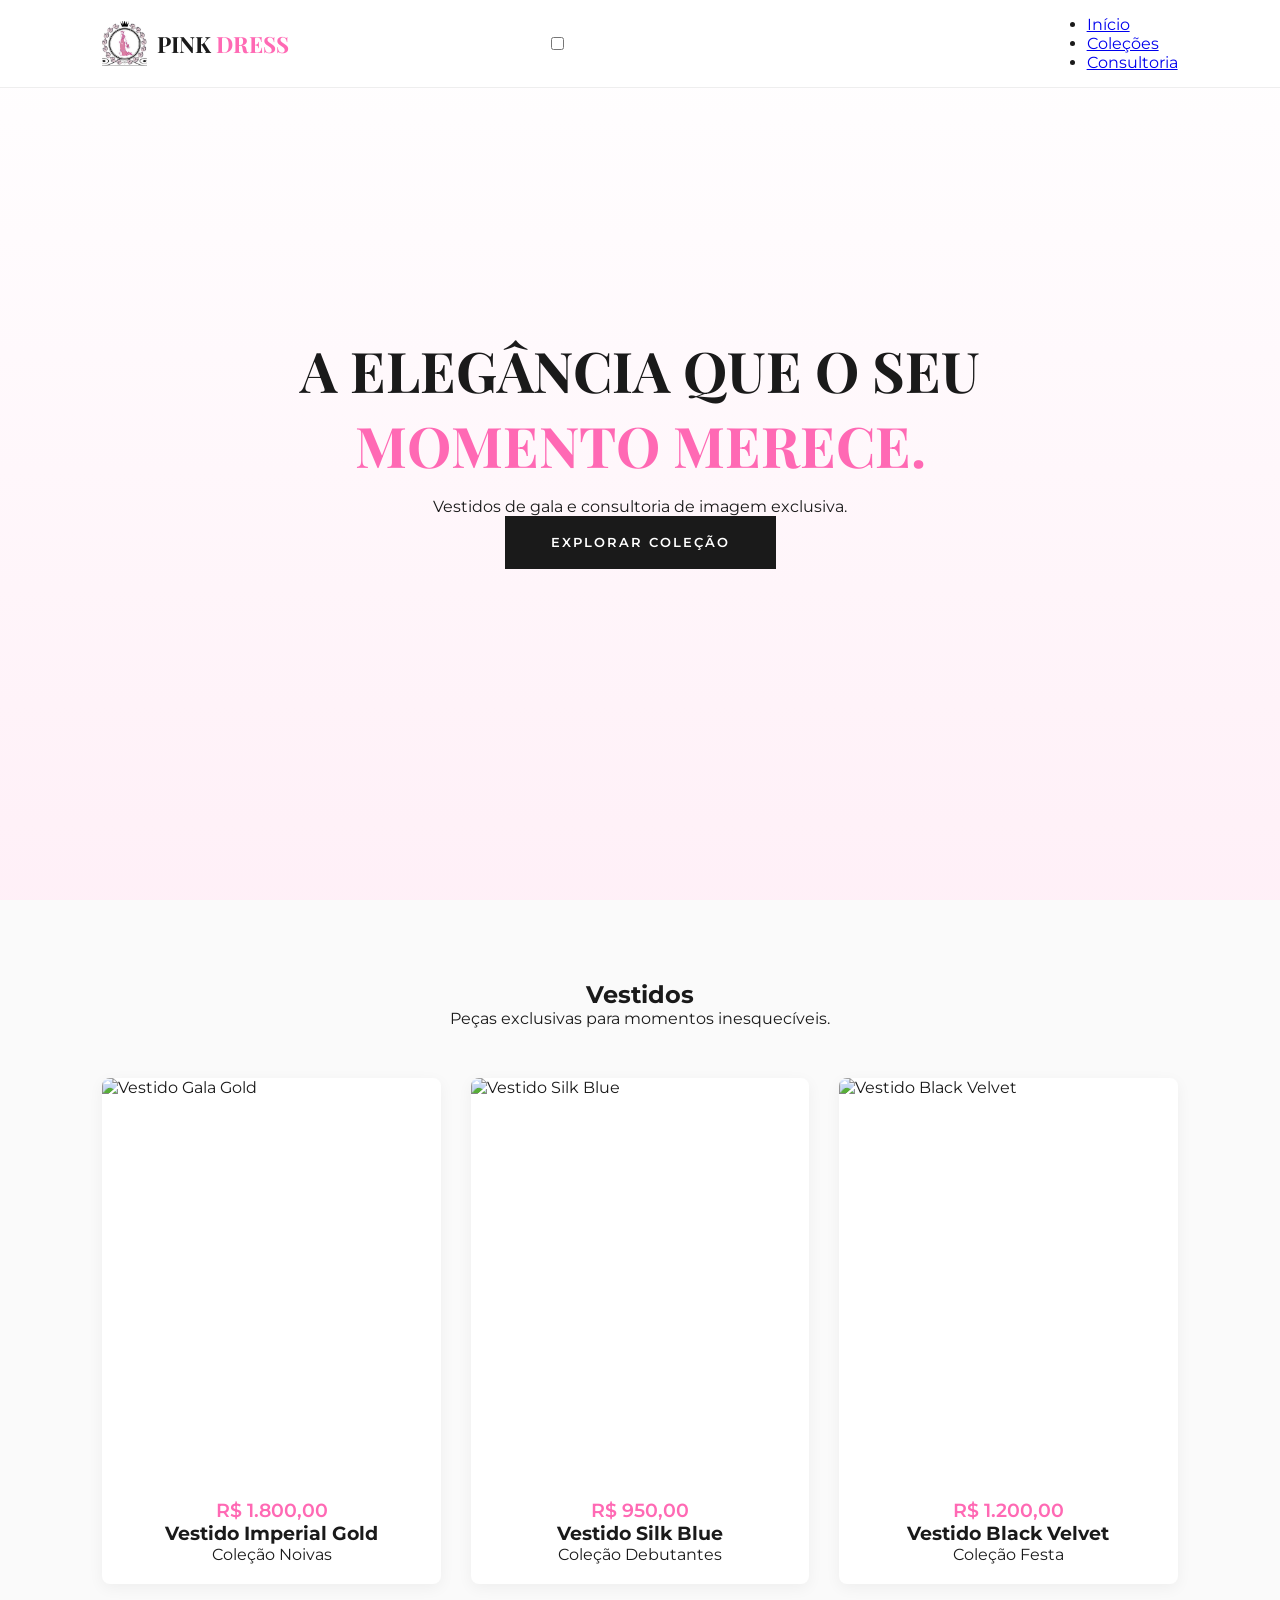
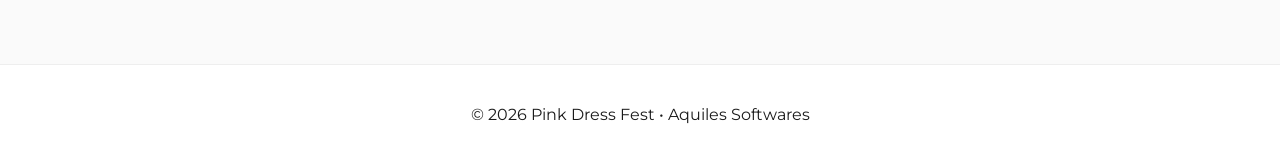
==== commit e4c39ea4: "Fix HTML formatting and structure" ====
--- a/index.html
+++ b/index.html
@@ -12,21 +12,21 @@
 <header>
     <nav class="navbar">
         <div class="logo">
-            <a href="index.html">
-                <img src="488578531_2032792070558680_6941908533414280762_n.jpg" alt="Pink Dress Logo" class="logo-img">
-                PINK <span class="logo-text-dress">DRESS</span>
-            </a>
+            <img src="488578531_2032792070558680_6941908533414280762_n.jpg" alt="Pink Dress Logo" class="logo-img">
+            PINK <span class="logo-text-dress">DRESS</span>
         </div>
         
         <input type="checkbox" id="menu-check">
         
         <label for="menu-check" class="menu-icon">
-            <span></span><span></span><span></span>
+            <span></span>
+            <span></span>
+            <span></span>
         </label>
 
         <ul class="nav-links">
-            <li><a href="index.html#home">Início</a></li>
-            <li><a href="index.html#vitrine">Coleções</a></li>
+            <li><a href="#home">Início</a></li>
+            <li><a href="#vitrine">Coleções</a></li>
             <li><a href="consultoria.html">Consultoria</a></li>
         </ul>
     </nav>
--- a/style.css
+++ b/style.css
@@ -18,26 +18,38 @@
 }
 
 /* --- Navbar --- */
+/* --- Navbar --- */
 .navbar {
-    display: flex; justify-content: space-between; align-items: center;
-    padding: 15px 8%; background: #fff; border-bottom: 1px solid #eee;
-    position: fixed; width: 100%; z-index: 1000;
+    display: flex; 
+    justify-content: space-between; 
+    align-items: center;
+    padding: 15px 8%; 
+    background: #fff; 
+    border-bottom: 1px solid #eee;
+    position: fixed; 
+    width: 100%; 
+    z-index: 1000;
 }
 
-.logo a { 
-    display: flex; align-items: center; text-decoration: none; color: inherit; 
+.logo { 
+    display: flex; 
+    align-items: center; 
+    font-family: 'Playfair Display', serif; 
+    font-size: 1.4rem; 
+    font-weight: 700; 
+    color: var(--text-dark);
 }
-.logo-img { height: 45px; margin-right: 10px; }
-.logo-text-dress { color: var(--primary); margin-left: 5px; font-weight: 700; }
 
-#menu-check { display: none; }
+.logo-img { 
+    height: 45px; 
+    margin-right: 10px; 
+}
 
-.nav-links { display: flex; list-style: none; }
-.nav-links li a { 
-    color: var(--text-dark); text-decoration: none; margin-left: 30px; 
-    font-size: 0.75rem; text-transform: uppercase; letter-spacing: 1px; transition: 0.3s;
+.logo-text-dress { 
+    color: var(--primary); 
+    margin-left: 5px; 
 }
-.nav-links li a:hover, .nav-links li a.active { color: var(--primary); }
+
 
 /* --- Botão Voltar (Para páginas internas) --- */
 .btn-back {
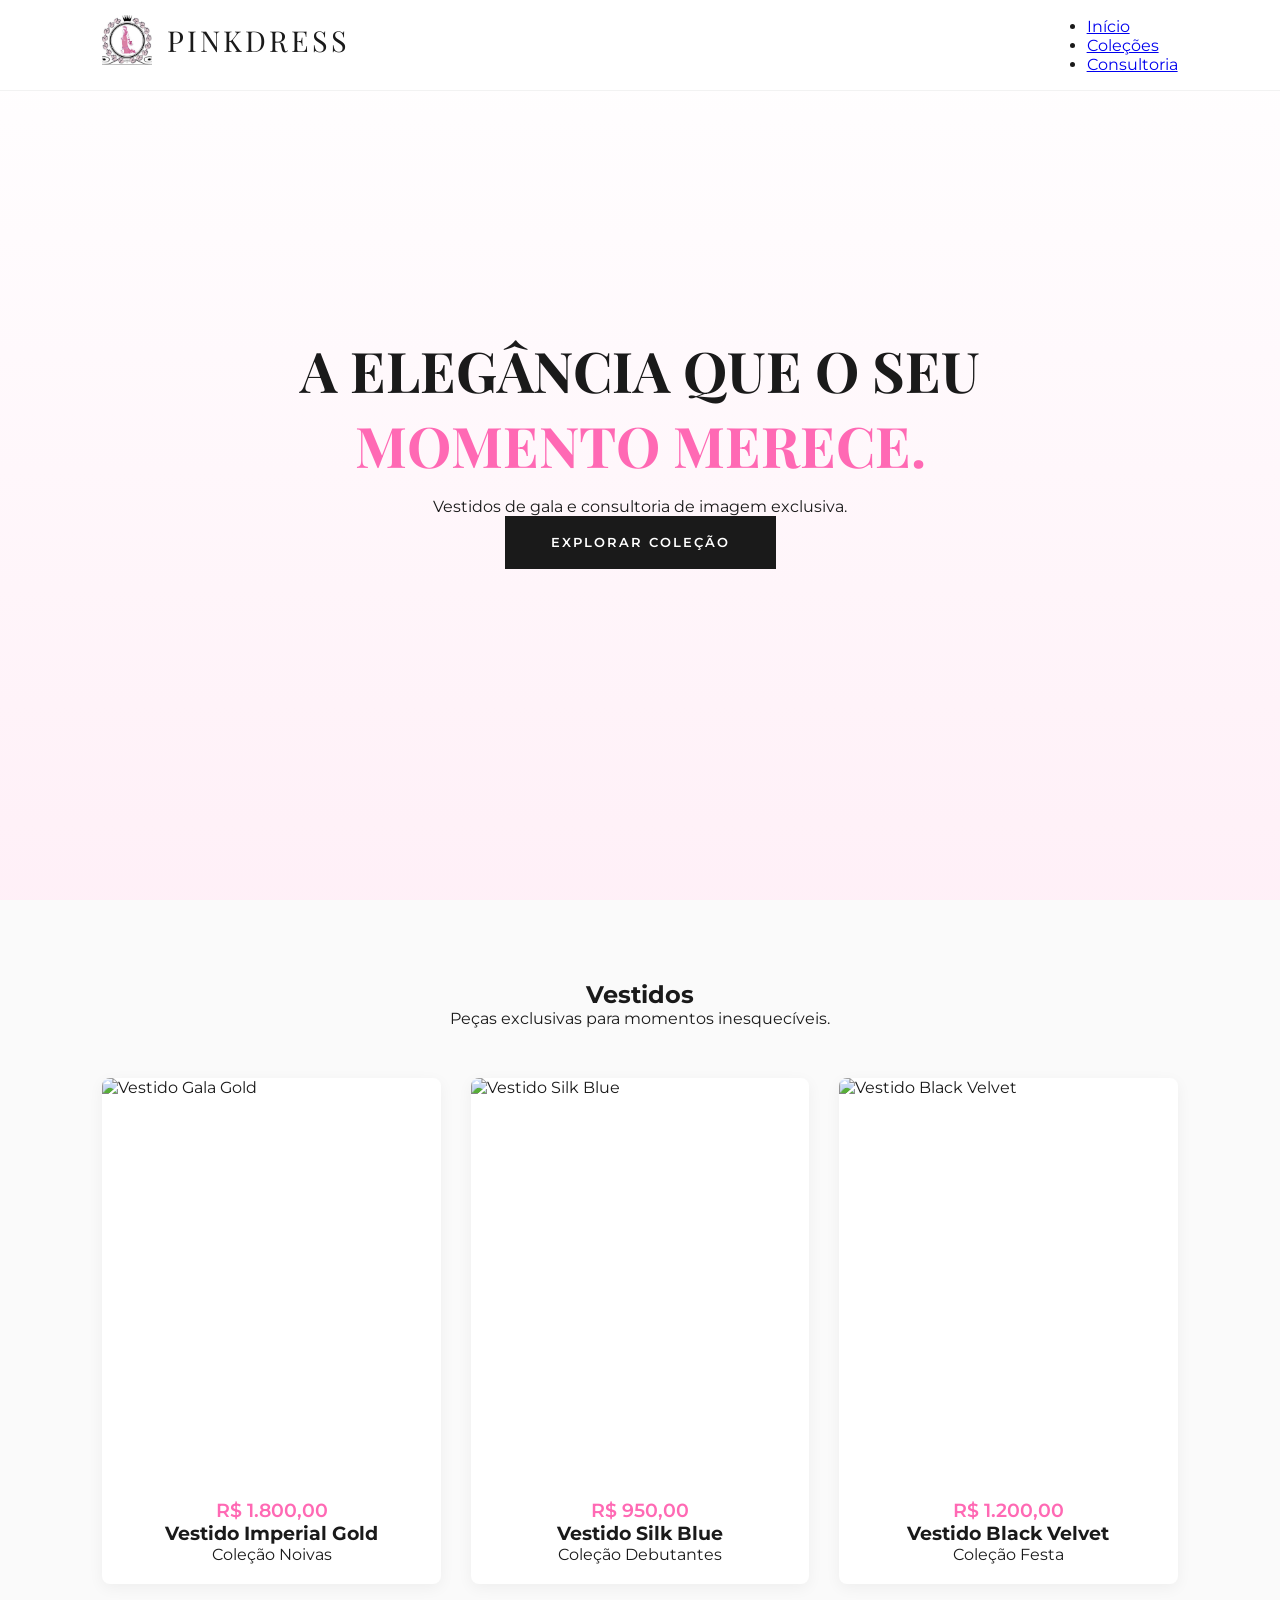
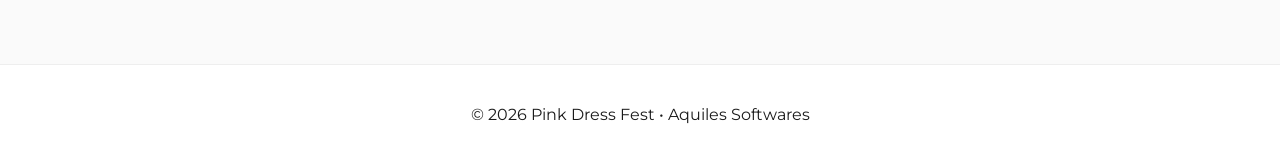
==== commit 61d9a694: "Fix HTML formatting and structure" ====
--- a/index.html
+++ b/index.html
@@ -16,7 +16,7 @@
             PINK <span class="logo-text-dress">DRESS</span>
         </div>
         
-        <input type="checkbox" id="menu-check">
+        
         
         <label for="menu-check" class="menu-icon">
             <span></span>
--- a/style.css
+++ b/style.css
@@ -18,39 +18,50 @@
 }
 
 /* --- Navbar --- */
-/* --- Navbar --- */
+
 .navbar {
-    display: flex; 
-    justify-content: space-between; 
+    display: flex;
+    flex-direction: column; /* Empilha logo e menu no mobile */
     align-items: center;
-    padding: 15px 8%; 
-    background: #fff; 
-    border-bottom: 1px solid #eee;
-    position: fixed; 
-    width: 100%; 
+    padding: 15px 0;
+    background: #fff;
+    border-bottom: 1px solid #f2f2f2;
+    position: fixed;
+    width: 100%;
     z-index: 1000;
 }
 
-.logo { 
-    display: flex; 
-    align-items: center; 
-    font-family: 'Playfair Display', serif; 
-    font-size: 1.4rem; 
-    font-weight: 700; 
-    color: var(--text-dark);
+.logo {
+    display: flex;
+    flex-direction: column; /* Ícone em cima, texto embaixo */
+    align-items: center;
+    justify-content: center;
+    text-align: center;
+    margin-bottom: 10px;
 }
 
-.logo-img { 
-    height: 45px; 
-    margin-right: 10px; 
+.logo-img {
+    height: 60px; /* Aumentei a imagem */
+    margin-bottom: 5px;
+    margin-right: 0;
 }
 
-.logo-text-dress { 
-    color: var(--primary); 
-    margin-left: 5px; 
+.logo {
+    font-family: 'Playfair Display', serif;
+    font-size: 1.8rem; /* Letras maiores */
+    letter-spacing: 3px; /* Espaçamento chic entre letras */
+    text-transform: uppercase;
 }
 
-
+@media (min-width: 769px) {
+    .navbar {
+        flex-direction: row; /* Volta ao normal no PC */
+        justify-content: space-between;
+        padding: 15px 8%;
+    }
+    .logo { flex-direction: row; }
+    .logo-img { height: 50px; margin-right: 15px; margin-bottom: 0; }
+}
 /* --- Botão Voltar (Para páginas internas) --- */
 .btn-back {
     position: fixed; top: 90px; left: 5%; z-index: 900;
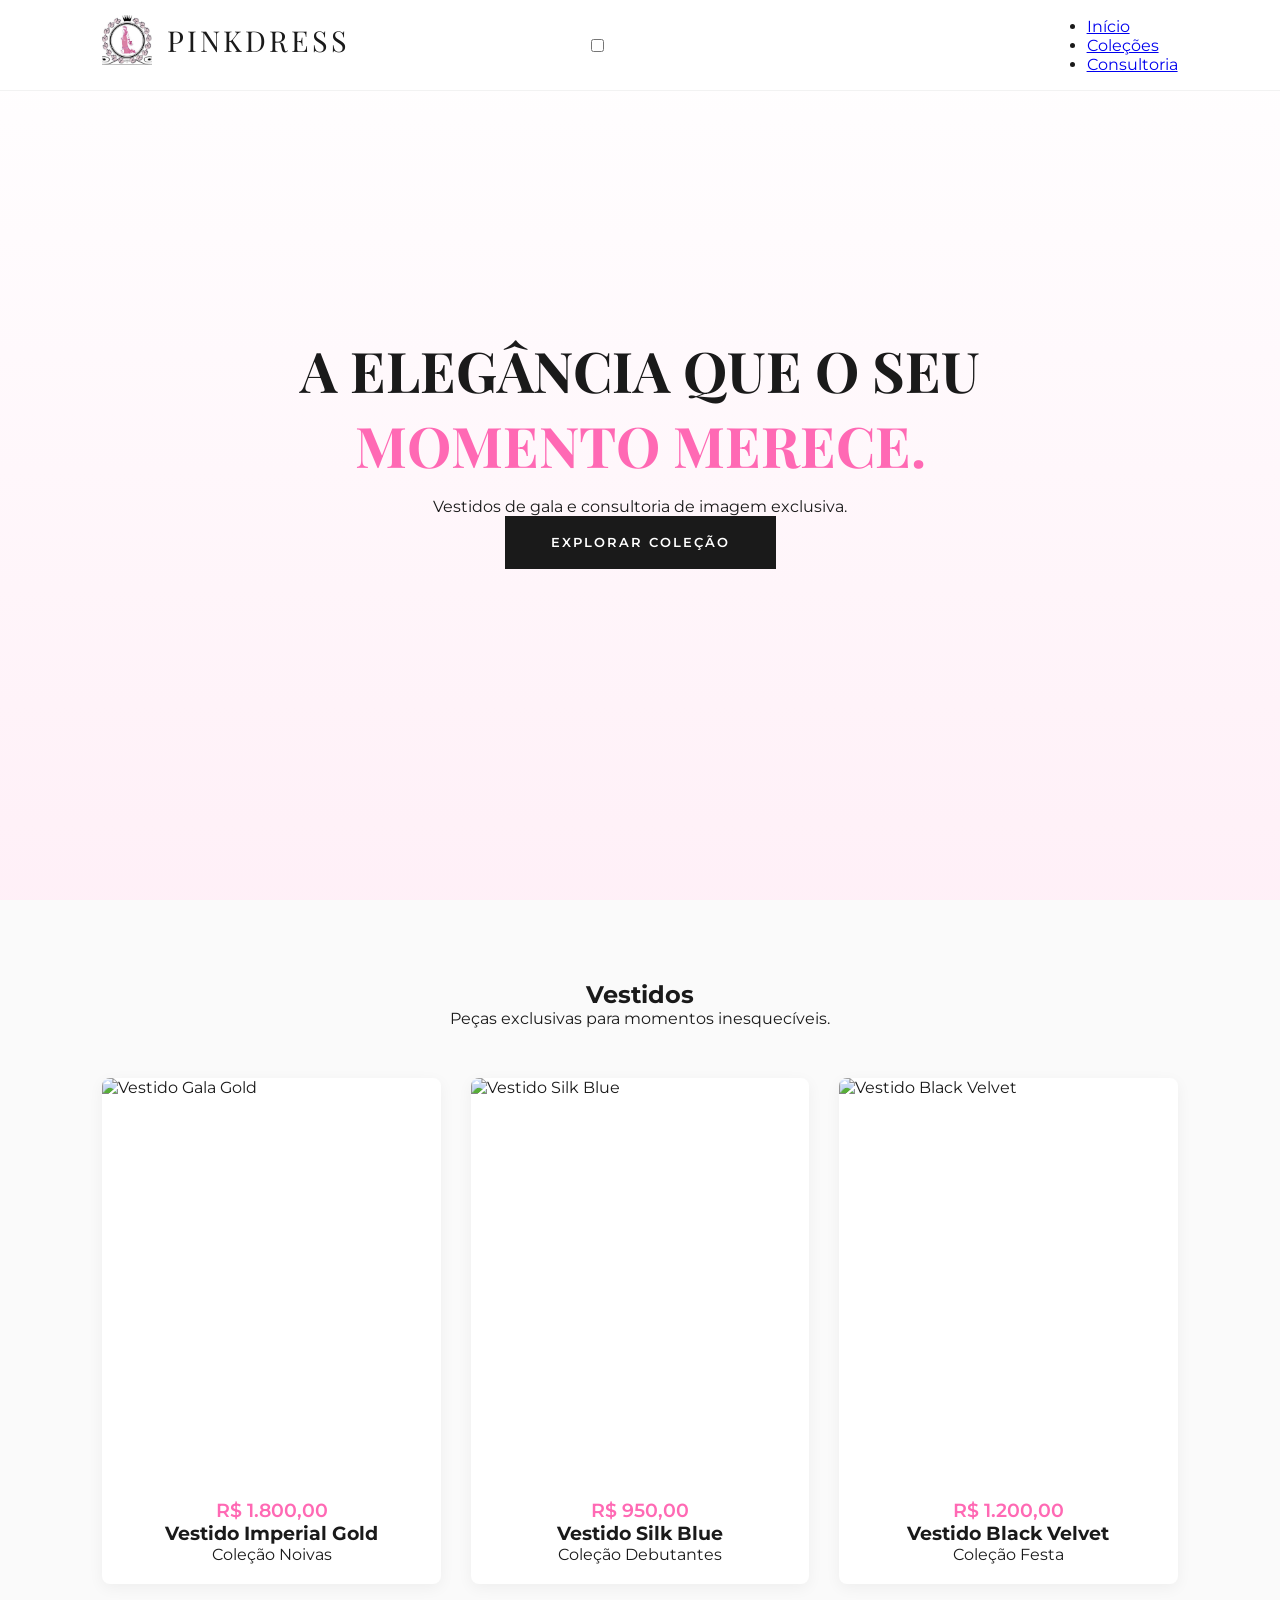
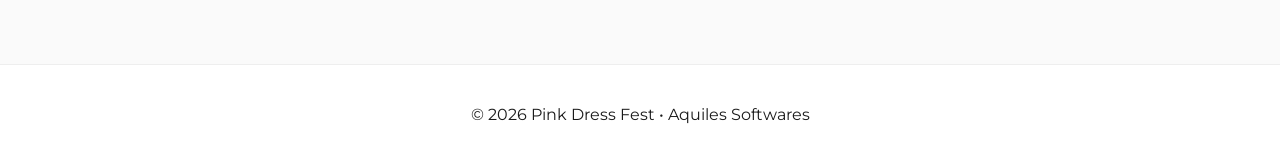
==== commit e141ad9c: "Update index.html" ====
--- a/index.html
+++ b/index.html
@@ -16,12 +16,9 @@
             PINK <span class="logo-text-dress">DRESS</span>
         </div>
         
-        
-        
+        <input type="checkbox" id="menu-check">
         <label for="menu-check" class="menu-icon">
-            <span></span>
-            <span></span>
-            <span></span>
+            <span></span><span></span><span></span>
         </label>
 
         <ul class="nav-links">
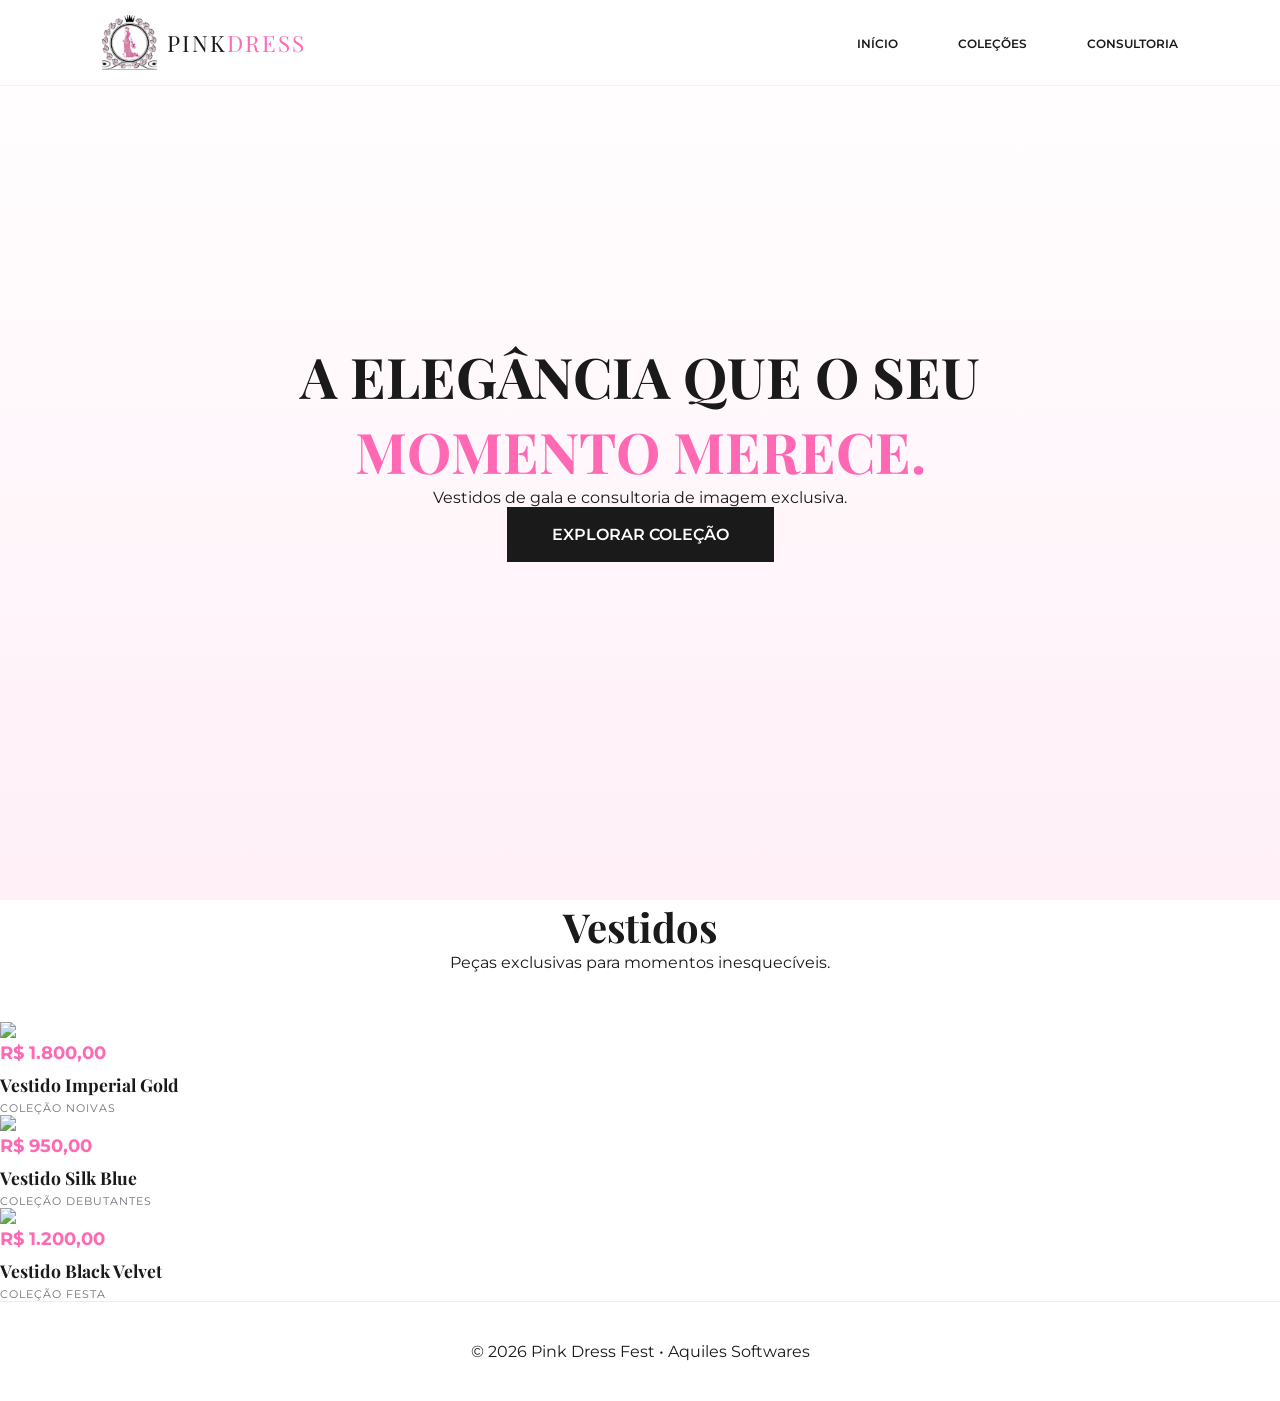
==== commit 589825fe: "Atualizar o index.html" ====
--- a/index.html
+++ b/index.html
@@ -1,94 +1,84 @@
-<!DOCTYPE html>
-<html lang="pt-br">
-<head>
-    <meta charset="UTF-8">
-    <meta name="viewport" content="width=device-width, initial-scale=1.0">
-    <title>Pink Dress Fest | Vitrine de Elite</title>
-    <link rel="stylesheet" href="style.css">
-    <link href="https://fonts.googleapis.com/css2?family=Playfair+Display:wght@400;700&family=Montserrat:wght@300;400;600&display=swap" rel="stylesheet">
-</head>
-<body>
-
-<header>
-    <nav class="navbar">
-        <div class="logo">
-            <img src="488578531_2032792070558680_6941908533414280762_n.jpg" alt="Pink Dress Logo" class="logo-img">
-            PINK <span class="logo-text-dress">DRESS</span>
-        </div>
-        
-        <input type="checkbox" id="menu-check">
-        <label for="menu-check" class="menu-icon">
-            <span></span><span></span><span></span>
-        </label>
-
-        <ul class="nav-links">
-            <li><a href="#home">Início</a></li>
-            <li><a href="#vitrine">Coleções</a></li>
-            <li><a href="consultoria.html">Consultoria</a></li>
-        </ul>
-    </nav>
-</header>
-
-<section id="home" class="hero">
-    <div class="hero-content">
-        <h1>A ELEGÂNCIA QUE O SEU <br><span>MOMENTO MERECE.</span></h1>
-        <p>Vestidos de gala e consultoria de imagem exclusiva.</p>
-        <a href="#vitrine" class="btn-primary">Explorar Coleção</a>
-    </div>
-</section>
-
-<section id="vitrine" class="container">
-    <div class="header-section">
-        <h2>Vestidos</h2>
-        <p>Peças exclusivas para momentos inesquecíveis.</p>
-    </div>
-
-    <div class="product-grid" id="product-list">
-        <article class="product-card">
-            <a href="produto.html?item=imperial-gold" class="product-link">
-                <div class="product-image-container">
-                    <img src="https://images.unsplash.com/photo-1566174053879-31528523f8ae?q=80&w=400" alt="Vestido Gala Gold">
-                </div>
-                <div class="product-info">
-                    <span class="price-tag">R$ 1.800,00</span>
-                    <h3>Vestido Imperial Gold</h3>
-                    <p class="category">Coleção Noivas</p>
-                </div>
-            </a>
-        </article>
-
-        <article class="product-card">
-            <a href="produto.html?item=silk-blue" class="product-link">
-                <div class="product-image-container">
-                    <img src="https://images.unsplash.com/photo-1595777457583-95e059d581b8?q=80&w=400" alt="Vestido Silk Blue">
-                </div>
-                <div class="product-info">
-                    <span class="price-tag">R$ 950,00</span>
-                    <h3>Vestido Silk Blue</h3>
-                    <p class="category">Coleção Debutantes</p>
-                </div>
-            </a>
-        </article>
-
-        <article class="product-card">
-            <a href="produto.html?item=black-velvet" class="product-link">
-                <div class="product-image-container">
-                    <img src="https://www.deliriyou.com.br/app-deliriyou/assets/images/dinamica/produto/457/cor_0/03062-vestido-black-longo-210120-e95854.jpg" alt="Vestido Black Velvet">
-                </div>
-                <div class="product-info">
-                    <span class="price-tag">R$ 1.200,00</span>
-                    <h3>Vestido Black Velvet</h3>
-                    <p class="category">Coleção Festa</p>
-                </div>
-            </a>
-        </article>
-    </div>
-</section>
-
-<footer style="padding: 40px; text-align: center; background: #fff; border-top: 1px solid #eee;">
-    <p>&copy; 2026 Pink Dress Fest • Aquiles Softwares</p>
-</footer>
-
-<script src="script.js"></script>
-</body>
-</html>
+<!DOCTYPE html>
+<html lang="pt-br">
+<head>
+    <meta charset="UTF-8">
+    <meta name="viewport" content="width=device-width, initial-scale=1.0">
+    <title>Pink Dress Fest | Vitrine de Elite</title>
+    <link rel="stylesheet" href="style.css">
+    <link href="https://fonts.googleapis.com/css2?family=Playfair+Display:wght@400;700&family=Montserrat:wght@300;400;600&display=swap" rel="stylesheet">
+</head>
+<body>
+
+<header>
+    <nav class="navbar">
+        <div class="logo">
+            <img src="488578531_2032792070558680_6941908533414280762_n.jpg" alt="Logo" class="logo-img">
+            PINK <span class="logo-text-dress">DRESS</span>
+        </div>
+        
+        <input type="checkbox" id="menu-check">
+        <label for="menu-check" class="menu-icon">
+            <span></span><span></span><span></span>
+        </label>
+
+        <ul class="nav-links">
+            <li><a href="#home">Início</a></li>
+            <li><a href="#vitrine">Coleções</a></li>
+            <li><a href="consultoria.html">Consultoria</a></li>
+        </ul>
+    </nav>
+</header>
+
+<section id="home" class="hero">
+    <div class="hero-content">
+        <h1>A ELEGÂNCIA QUE O SEU <br><span>MOMENTO MERECE.</span></h1>
+        <p>Vestidos de gala e consultoria de imagem exclusiva.</p>
+        <a href="#vitrine" class="btn-primary">Explorar Coleção</a>
+    </div>
+</section>
+
+<section id="vitrine" class="container">
+    <div class="header-section" style="text-align: center; margin-bottom: 50px;">
+        <h2 style="font-family: 'Playfair Display'; font-size: 2.5rem;">Vestidos</h2>
+        <p>Peças exclusivas para momentos inesquecíveis.</p>
+    </div>
+
+    <div class="product-grid" id="product-list">
+        <article class="product-card">
+            <a href="produto.html?item=imperial-gold" class="product-link">
+                <div class="product-image-container"><img src="https://images.unsplash.com/photo-1566174053879-31528523f8ae?q=80&w=400"></div>
+                <div class="product-info">
+                    <span class="price-tag">R$ 1.800,00</span>
+                    <h3>Vestido Imperial Gold</h3>
+                    <p class="category">Coleção Noivas</p>
+                </div>
+            </a>
+        </article>
+        <article class="product-card">
+            <a href="produto.html?item=silk-blue" class="product-link">
+                <div class="product-image-container"><img src="https://images.unsplash.com/photo-1595777457583-95e059d581b8?q=80&w=400"></div>
+                <div class="product-info">
+                    <span class="price-tag">R$ 950,00</span>
+                    <h3>Vestido Silk Blue</h3>
+                    <p class="category">Coleção Debutantes</p>
+                </div>
+            </a>
+        </article>
+        <article class="product-card">
+            <a href="produto.html?item=black-velvet" class="product-link">
+                <div class="product-image-container"><img src="https://www.deliriyou.com.br/app-deliriyou/assets/images/dinamica/produto/457/cor_0/03062-vestido-black-longo-210120-e95854.jpg"></div>
+                <div class="product-info">
+                    <span class="price-tag">R$ 1.200,00</span>
+                    <h3>Vestido Black Velvet</h3>
+                    <p class="category">Coleção Festa</p>
+                </div>
+            </a>
+        </article>
+    </div>
+</section>
+
+<footer style="padding: 40px; text-align: center; background: #fff; border-top: 1px solid #eee;">
+    <p>&copy; 2026 Pink Dress Fest • Aquiles Softwares</p>
+</footer>
+</body>
+</html>
--- a/style.css
+++ b/style.css
@@ -1,134 +1,122 @@
-:root {
-    --primary: #ff69b4;
-    --primary-hover: #ff1493; 
-    --text-dark: #1a1a1a;
-    --text-light: #71717a;
-    --bg-white: #ffffff;
-    --bg-off: #fafafa;
-}
-
-* { margin: 0; padding: 0; box-sizing: border-box; }
-
-body {
-    background-color: var(--bg-white);
-    color: var(--text-dark);
-    font-family: 'Montserrat', sans-serif;
-    scroll-behavior: smooth;
-    overflow-x: hidden;
-}
-
-/* --- Navbar --- */
-
-.navbar {
-    display: flex;
-    flex-direction: column; /* Empilha logo e menu no mobile */
-    align-items: center;
-    padding: 15px 0;
-    background: #fff;
-    border-bottom: 1px solid #f2f2f2;
-    position: fixed;
-    width: 100%;
-    z-index: 1000;
-}
-
-.logo {
-    display: flex;
-    flex-direction: column; /* Ícone em cima, texto embaixo */
-    align-items: center;
-    justify-content: center;
-    text-align: center;
-    margin-bottom: 10px;
-}
-
-.logo-img {
-    height: 60px; /* Aumentei a imagem */
-    margin-bottom: 5px;
-    margin-right: 0;
-}
-
-.logo {
-    font-family: 'Playfair Display', serif;
-    font-size: 1.8rem; /* Letras maiores */
-    letter-spacing: 3px; /* Espaçamento chic entre letras */
-    text-transform: uppercase;
-}
-
-@media (min-width: 769px) {
-    .navbar {
-        flex-direction: row; /* Volta ao normal no PC */
-        justify-content: space-between;
-        padding: 15px 8%;
-    }
-    .logo { flex-direction: row; }
-    .logo-img { height: 50px; margin-right: 15px; margin-bottom: 0; }
-}
-/* --- Botão Voltar (Para páginas internas) --- */
-.btn-back {
-    position: fixed; top: 90px; left: 5%; z-index: 900;
-    background: var(--bg-white); padding: 10px 20px; border-radius: 30px;
-    text-decoration: none; color: var(--text-dark); font-size: 0.8rem;
-    font-weight: 600; box-shadow: 0 4px 10px rgba(0,0,0,0.1);
-    display: flex; align-items: center; gap: 8px; border: 1px solid #eee;
-}
-.btn-back:hover { background: var(--primary); color: #fff; border-color: var(--primary); }
-
-/* --- Hero --- */
-.hero {
-    height: 100vh; display: flex; align-items: center; justify-content: center;
-    text-align: center; background: linear-gradient(rgba(255,255,255,0.3), rgba(255,105,180,0.1)), 
-    url('https://www.psicologo.com.br/wp-content/uploads/casamento-feliz-um-guia-para-casamentos-felizes-2048x1157.jpg');
-    background-size: cover; background-position: center; background-attachment: fixed;
-}
-.hero h1 { font-family: 'Playfair Display'; font-size: 3.5rem; margin-bottom: 15px; }
-.hero h1 span { color: var(--primary); }
-
-.btn-primary {
-    display: inline-block; padding: 18px 45px; background: var(--text-dark);
-    color: #fff; text-decoration: none; text-transform: uppercase; font-weight: 600;
-    font-size: 0.8rem; letter-spacing: 2px; transition: 0.3s; border: 1px solid var(--text-dark);
-}
-.btn-primary:hover { background: var(--primary); border-color: var(--primary); transform: translateY(-3px); }
-
-/* --- Vitrine --- */
-.container { padding: 80px 8%; background: var(--bg-off); }
-.header-section { text-align: center; margin-bottom: 50px; }
-.product-grid { display: grid; grid-template-columns: repeat(auto-fit, minmax(300px, 1fr)); gap: 30px; }
-.product-link { text-decoration: none; color: inherit; }
-.product-card { background: #fff; transition: 0.3s; border-radius: 8px; overflow: hidden; box-shadow: 0 4px 15px rgba(0,0,0,0.05); }
-.product-image-container { height: 400px; overflow: hidden; }
-.product-image-container img { width: 100%; height: 100%; object-fit: cover; transition: 0.6s; }
-.product-card:hover img { transform: scale(1.08); }
-.product-info { padding: 20px; text-align: center; }
-.price-tag { color: var(--primary); font-size: 1.2rem; font-weight: 600; }
-
-/* --- Consultoria --- */
-.consultoria-section { padding: 140px 8% 80px; background: var(--bg-off); min-height: 100vh; }
-.container-flex { display: grid; grid-template-columns: 1fr 1fr; gap: 60px; }
-.titulo-vip { font-family: 'Playfair Display'; font-size: 3rem; margin-bottom: 20px; }
-.destaque-pink { color: var(--primary); }
-.beneficios { display: flex; flex-direction: column; gap: 20px; margin: 30px 0; }
-.item-beneficio { display: flex; gap: 10px; }
-.form-box { background: #fff; padding: 40px; border-radius: 15px; box-shadow: 0 10px 30px rgba(0,0,0,0.05); }
-.consultoria-form { display: flex; flex-direction: column; gap: 15px; }
-.input-group { display: flex; flex-direction: column; gap: 5px; }
-.input-group input, .input-group textarea { padding: 12px; border: 1px solid #ddd; border-radius: 5px; font-family: inherit; }
-
-/* --- Mobile --- */
-@media (max-width: 768px) {
-    .navbar { padding: 15px 5%; }
-    .menu-icon { display: flex; flex-direction: column; justify-content: space-between; width: 30px; height: 20px; cursor: pointer; z-index: 1100; }
-    .menu-icon span { display: block; height: 3px; width: 100%; background: var(--text-dark); border-radius: 10px; transition: 0.3s; }
-    
-    #menu-check:checked ~ .menu-icon span:nth-child(1) { transform: translateY(8px) rotate(45deg); }
-    #menu-check:checked ~ .menu-icon span:nth-child(2) { opacity: 0; }
-    #menu-check:checked ~ .menu-icon span:nth-child(3) { transform: translateY(-9px) rotate(-45deg); }
-
-    .nav-links { position: fixed; top: 0; right: -100%; width: 75%; height: 100vh; background: #fff; flex-direction: column; justify-content: center; align-items: center; gap: 30px; transition: 0.4s; }
-    #menu-check:checked ~ .nav-links { right: 0; }
-    
-    .product-grid { display: flex; overflow-x: auto; scroll-snap-type: x mandatory; padding: 20px 5%; gap: 15px; }
-    .product-card { flex: 0 0 80vw; scroll-snap-align: center; }
-    .container-flex { grid-template-columns: 1fr; }
-    .hero h1 { font-size: 2rem; }
-    .btn-back { top: 80px; left: 5%; padding: 8px 15px; }
-}
+:root {
+    --primary: #ff69b4;
+    --primary-hover: #ff1493; 
+    --text-dark: #1a1a1a;
+    --text-light: #71717a;
+    --bg-white: #ffffff;
+    --bg-off: #fafafa;
+}
+
+* { margin: 0; padding: 0; box-sizing: border-box; }
+
+body {
+    background-color: var(--bg-white);
+    color: var(--text-dark);
+    font-family: 'Montserrat', sans-serif;
+    scroll-behavior: smooth;
+    overflow-x: hidden;
+}
+
+/* --- Navbar (Design de Grife: Logo <---> Menu) --- */
+.navbar {
+    display: flex;
+    justify-content: space-between; /* Empurra para os cantos */
+    align-items: center;
+    padding: 10px 5%;
+    background: #fff;
+    border-bottom: 1px solid #f2f2f2;
+    position: fixed;
+    width: 100%;
+    top: 0;
+    z-index: 1000;
+}
+
+.logo {
+    display: flex;
+    align-items: center;
+    text-decoration: none;
+    color: var(--text-dark);
+    font-family: 'Playfair Display', serif;
+    font-size: 1.2rem;
+    letter-spacing: 2px;
+    text-transform: uppercase;
+}
+
+.logo-img { height: 45px; margin-right: 10px; }
+.logo-text-dress { color: var(--primary); }
+
+#menu-check { display: none; }
+
+.menu-icon {
+    display: flex;
+    flex-direction: column;
+    justify-content: space-between;
+    width: 28px;
+    height: 18px;
+    cursor: pointer;
+    z-index: 1100;
+}
+
+.menu-icon span {
+    display: block;
+    height: 3px;
+    width: 100%;
+    background: var(--text-dark);
+    border-radius: 10px;
+    transition: 0.3s;
+}
+
+/* Animação do X */
+#menu-check:checked ~ .menu-icon span:nth-child(1) { transform: translateY(8px) rotate(45deg); }
+#menu-check:checked ~ .menu-icon span:nth-child(2) { opacity: 0; }
+#menu-check:checked ~ .menu-icon span:nth-child(3) { transform: translateY(-7px) rotate(-45deg); }
+
+.nav-links {
+    display: flex;
+    list-style: none;
+    position: fixed;
+    top: 0;
+    right: -100%;
+    width: 75%;
+    height: 100vh;
+    background: #fff;
+    flex-direction: column;
+    justify-content: center;
+    align-items: center;
+    gap: 30px;
+    transition: 0.4s;
+    box-shadow: -5px 0 15px rgba(0,0,0,0.05);
+}
+
+#menu-check:checked ~ .nav-links { right: 0; }
+.nav-links li a { color: var(--text-dark); text-decoration: none; font-weight: 600; text-transform: uppercase; font-size: 0.9rem; }
+
+@media (min-width: 769px) {
+    .navbar { padding: 15px 8%; }
+    .logo { font-size: 1.4rem; }
+    .logo-img { height: 55px; }
+    .menu-icon { display: none; }
+    .nav-links { position: static; height: auto; width: auto; flex-direction: row; background: transparent; box-shadow: none; }
+    .nav-links li a { font-size: 0.75rem; margin-left: 30px; transition: 0.3s; }
+    .nav-links li a:hover { color: var(--primary); }
+}
+
+/* --- Vitrine (Textos em PRETO) --- */
+.product-link { text-decoration: none; color: var(--text-dark); display: block; }
+.product-link:hover { color: var(--text-dark); }
+
+.product-info h3 {
+    color: var(--text-dark);
+    margin: 10px 0 5px;
+    font-family: 'Playfair Display', serif;
+    font-size: 1.1rem;
+}
+
+.price-tag { color: var(--primary); font-size: 1.1rem; font-weight: 700; }
+.category { color: var(--text-light); font-size: 0.7rem; text-transform: uppercase; letter-spacing: 1px; }
+
+/* --- Resto do layout --- */
+.hero { height: 100vh; display: flex; align-items: center; justify-content: center; text-align: center; background: linear-gradient(rgba(255,255,255,0.3), rgba(255,105,180,0.1)), url('https://www.psicologo.com.br/wp-content/uploads/casamento-feliz-um-guia-para-casamentos-felizes-2048x1157.jpg'); background-size: cover; background-position: center; }
+.hero h1 { font-family: 'Playfair Display'; font-size: 3.5rem; }
+.hero h1 span { color: var(--primary); }
+.btn-primary { display: inline-block; padding: 18px 45px; background: var(--text-dark); color: #fff; text-decoration: none; text-transform: uppercase; font-weight: 600; font-size:
